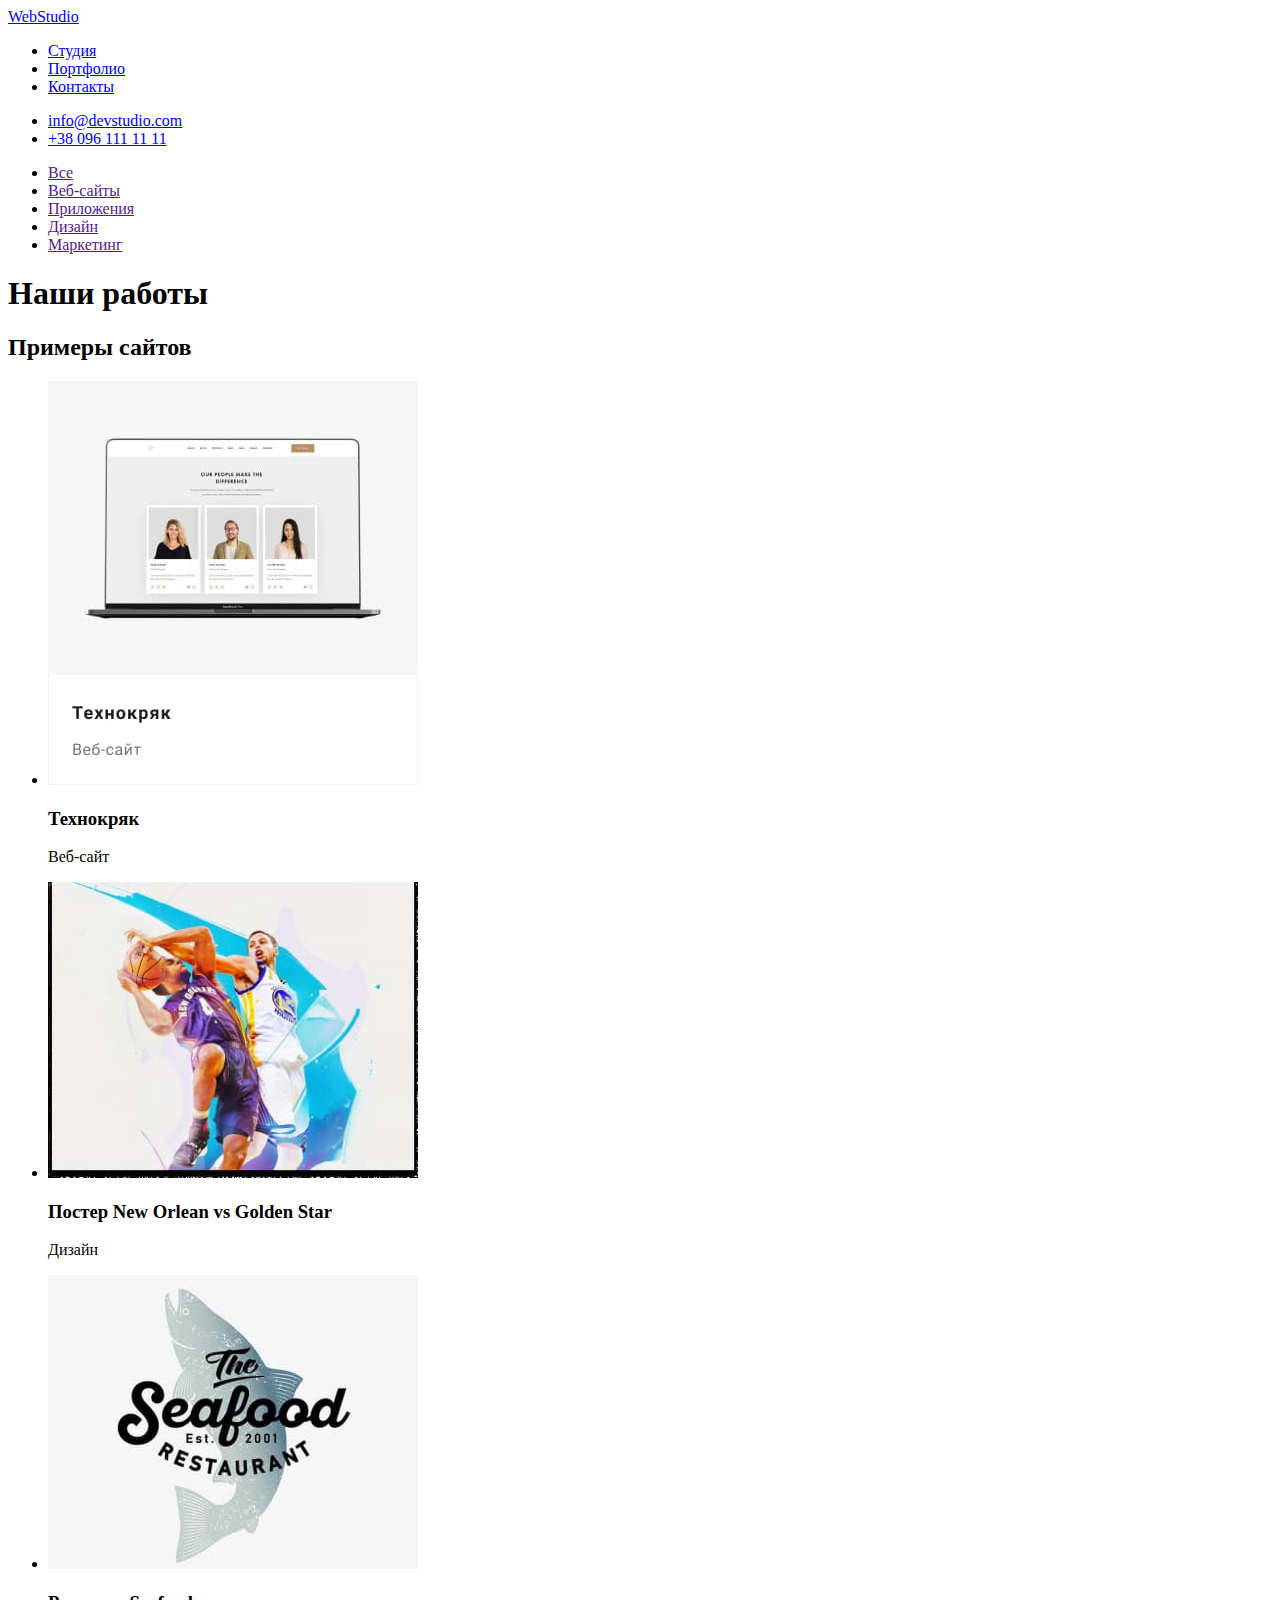
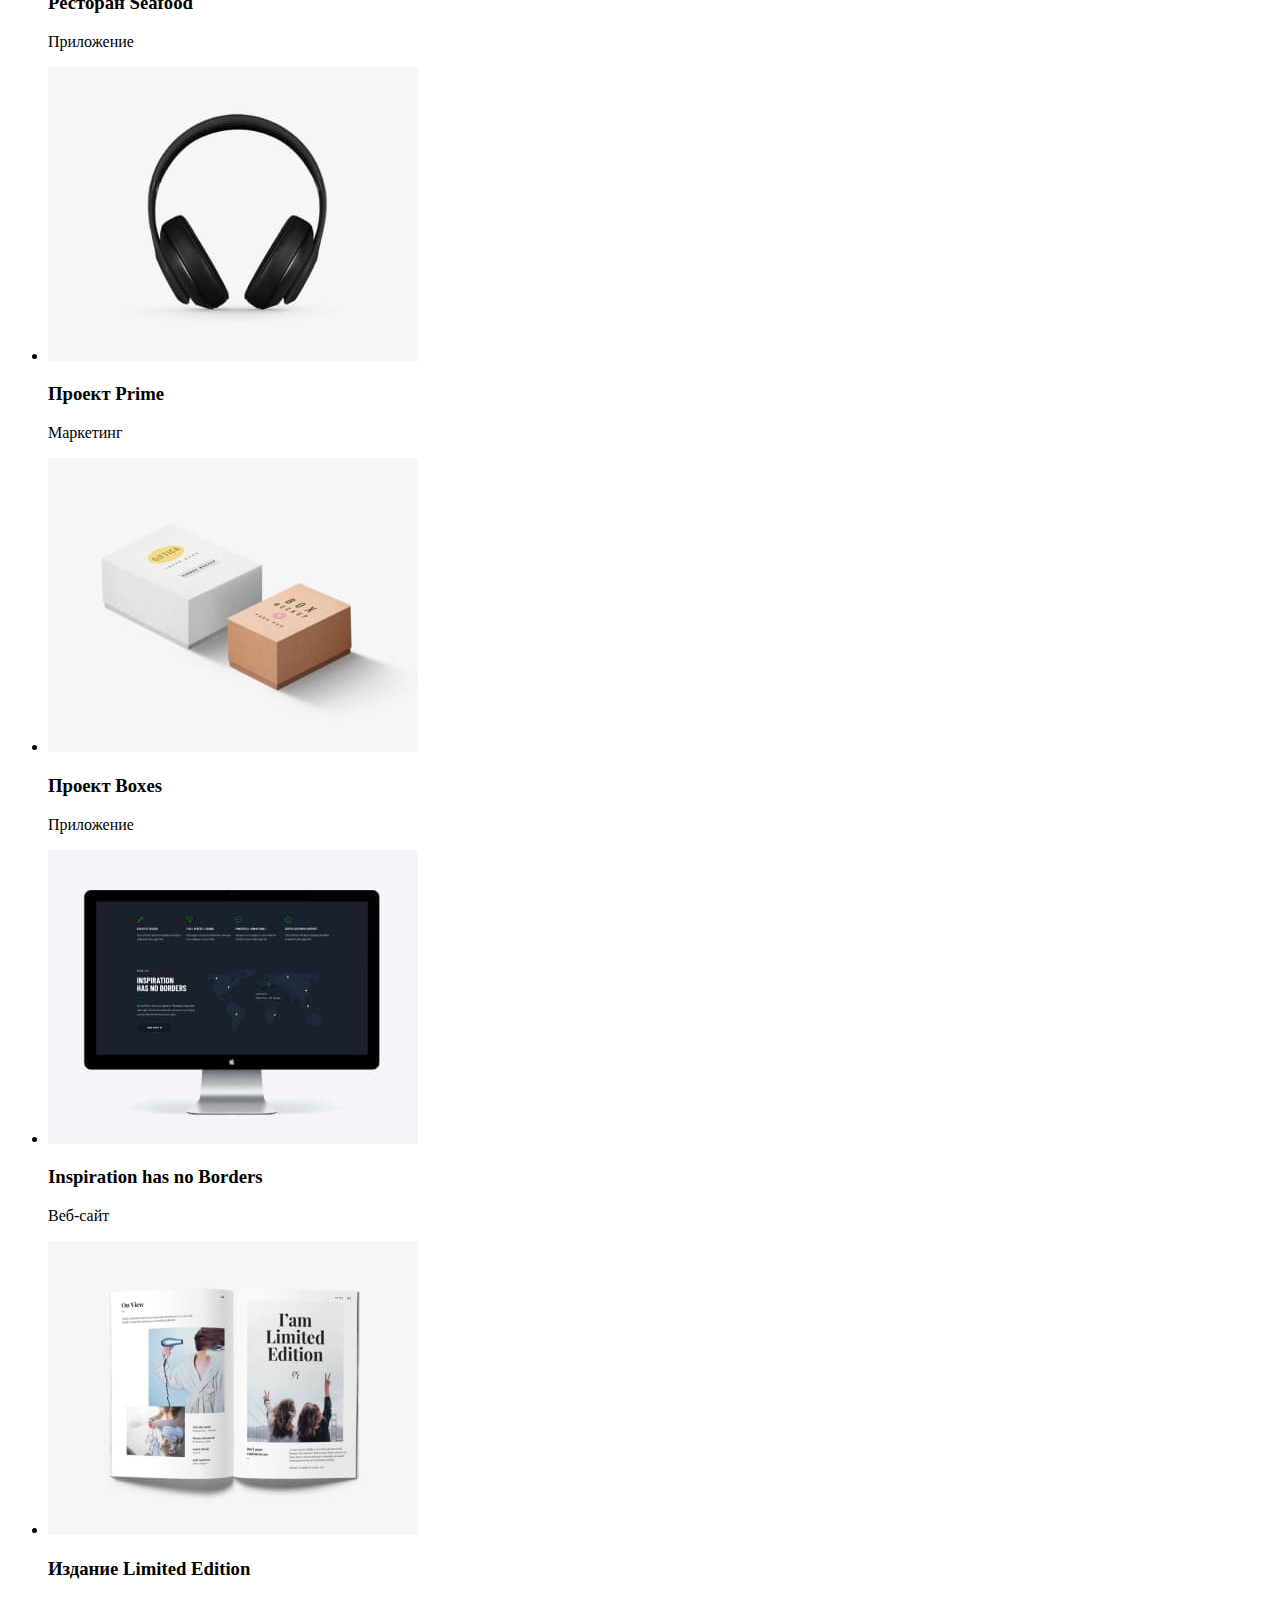
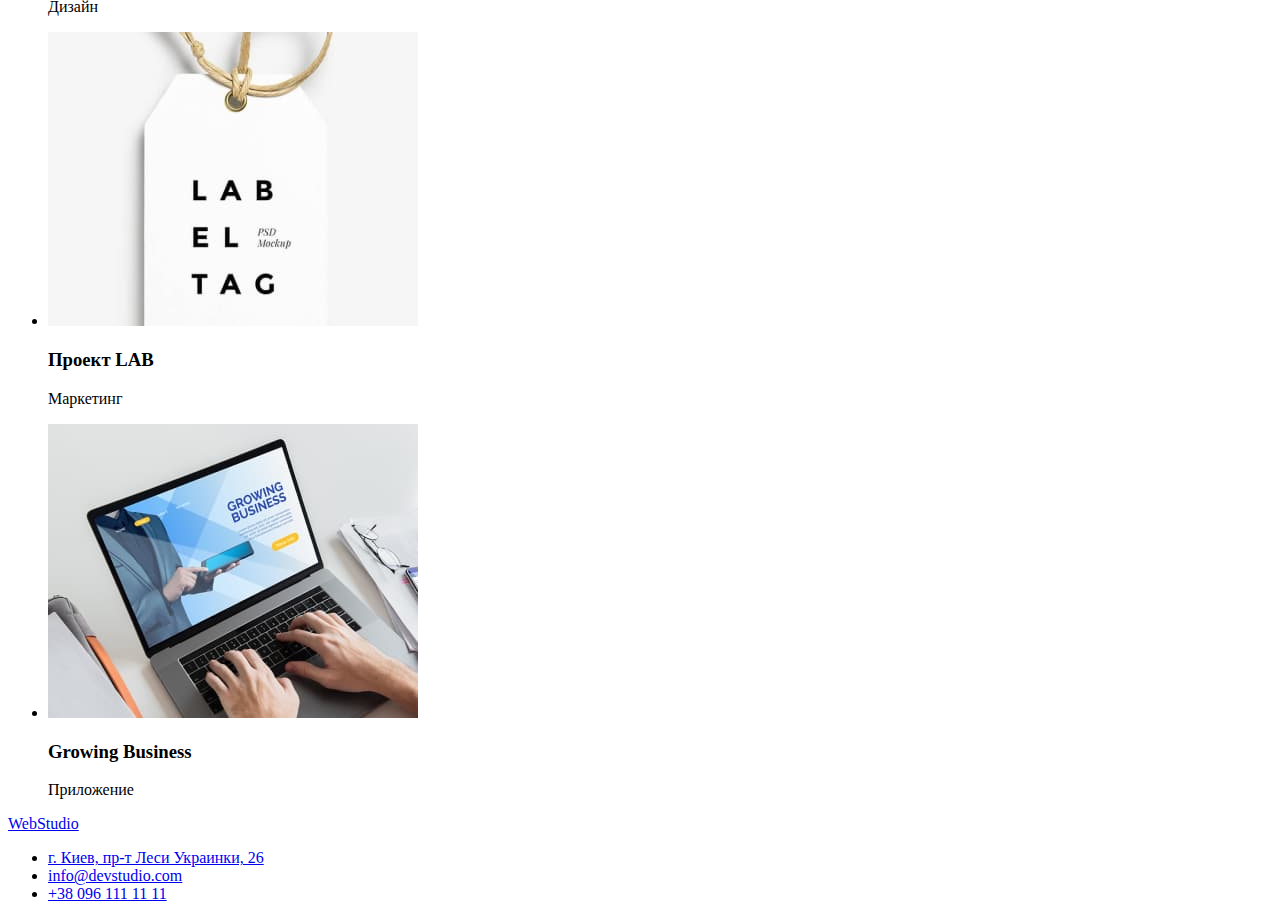
==== portfolio.html @ c858fc31 "creat portfolio.html" ====
<!DOCTYPE html>
<html lang="ru">
  <head>
    <meta charset="UTF-8" />
    <meta http-equiv="X-UA-Compatible" content="IE=edge" />
    <meta name="viewport" content="width=device-width, initial-scale=1.0" />
    <title>WebStudio</title>
  </head>
  <body>
    <!--header-->
    <header>
      <a href="#">WebStudio</a>
      <nav>
        <ul>
          <li><a href="#"> Студия</a></li>
          <li><a href="#">Портфолио</a></li>
          <li><a href="#">Контакты</a></li>
        </ul>
      </nav>
      <ul>
        <li><a href="mailto:info@devstudio.com">info@devstudio.com</a></li>
        <li><a href="tel:+380961111111">+38 096 111 11 11</a></li>
      </ul>
    </header>
    <main>
      <ul>
        <li><a href="">Все</a></li>
        <li><a href="">Веб-сайты</a></li>
        <li><a href="">Приложения</a></li>
        <li><a href="">Дизайн</a></li>
        <li><a href="">Маркетинг</a></li>
      </ul>
      <section>
        <h1>Наши работы</h1>
        <h2>Примеры сайтов</h2>
        <ul>
          <li>
            <img src="./images/project1.jpg" alt="фото сотрудников" width="370" />
            <h3>Технокряк</h3>
            <p>Веб-сайт</p>
          </li>
          <li>
            <img src="./images/img.jpg" alt="игра в батскетбол" width="370" />
            <h3 lang="en">Постер New Orlean vs Golden Star</h3>
            <p>Дизайн</p>
          </li>
          <li>
            <img src="./images/img11.jpg" alt="ресторан" width="370" />
            <h3>Ресторан Seafood</h3>
            <p>Приложение</p>
          </li>
          <li>
            <img src="./images/img21.jpg" alt="наушники" width="370" />
            <h3>Проект Prime</h3>
            <p>Маркетинг</p>
          </li>
          <li>
            <img src="./images/img33.jpg" alt="коробки" width="370" />
            <h3>Проект Boxes</h3>
            <p>Приложение</p>
          </li>
          <li>
            <img src="./images/img44.jpg" alt="компьютер" width="370" />
            <h3 lang="en">Inspiration has no Borders</h3>
            <p>Веб-сайт</p>
          </li>
          <li>
            <img src="./images/img55.jpg" alt="Книга" width="370" />
            <h3>Издание Limited Edition</h3>
            <p>Дизайн</p>
          </li>
          <li>
            <img src="./images/img66.jpg" alt="Бирка" width="370" />
            <h3>Проект LAB</h3>
            <p>Маркетинг</p>
          </li>
          <li>
            <img src="./images/img77.jpg" alt="Ноутбук" width="370" />
            <h3 lang="en">Growing Business</h3>
            <p>Приложение</p>
          </li>
        </ul>
      </section>
    </main>
    <!-- footer -->
    <footer>
      <a href="#">WebStudio</a>
      <ul>
        <li><a href="#">г. Киев, пр-т Леси Украинки, 26</a></li>
        <li><a href="mailto:info@devstudio.com">info@devstudio.com</a></li>
        <li><a href="tel:+380961111111">+38 096 111 11 11</a></li>
      </ul>
    </footer>
  </body>
</html>
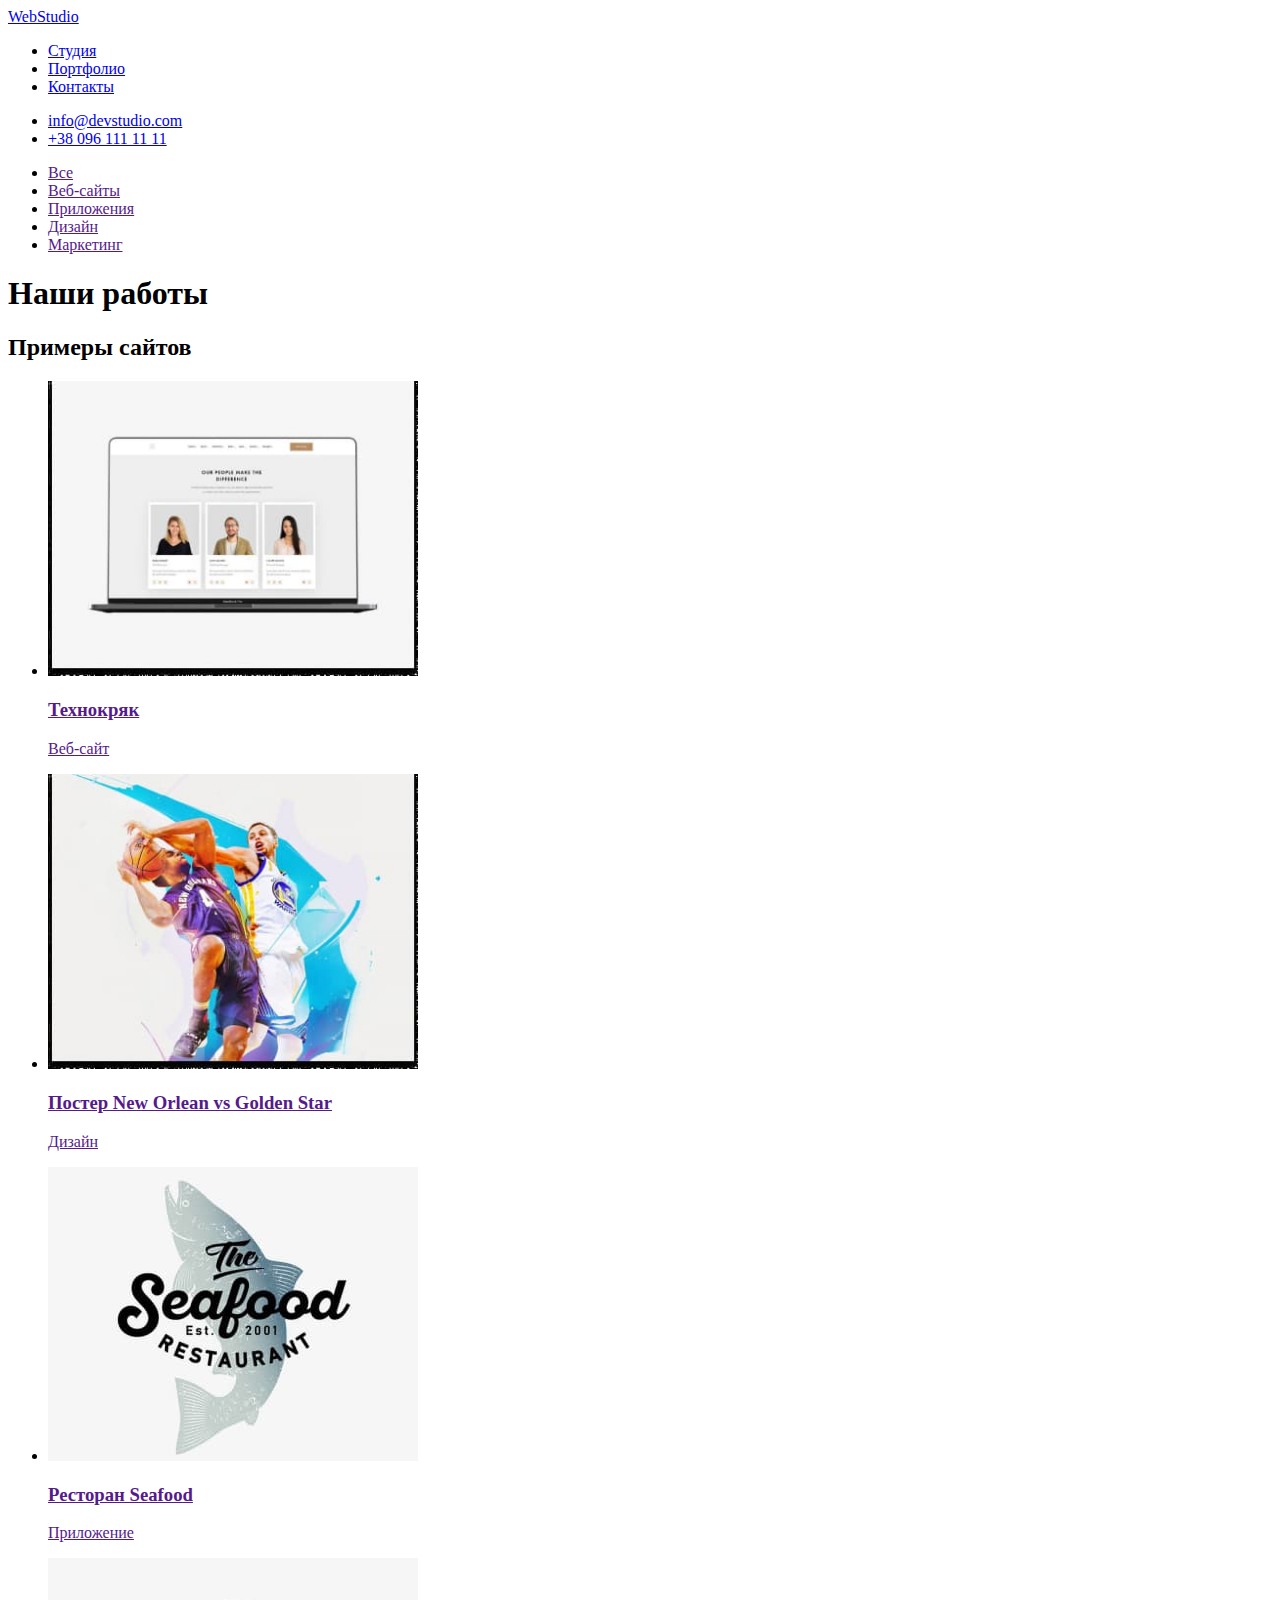
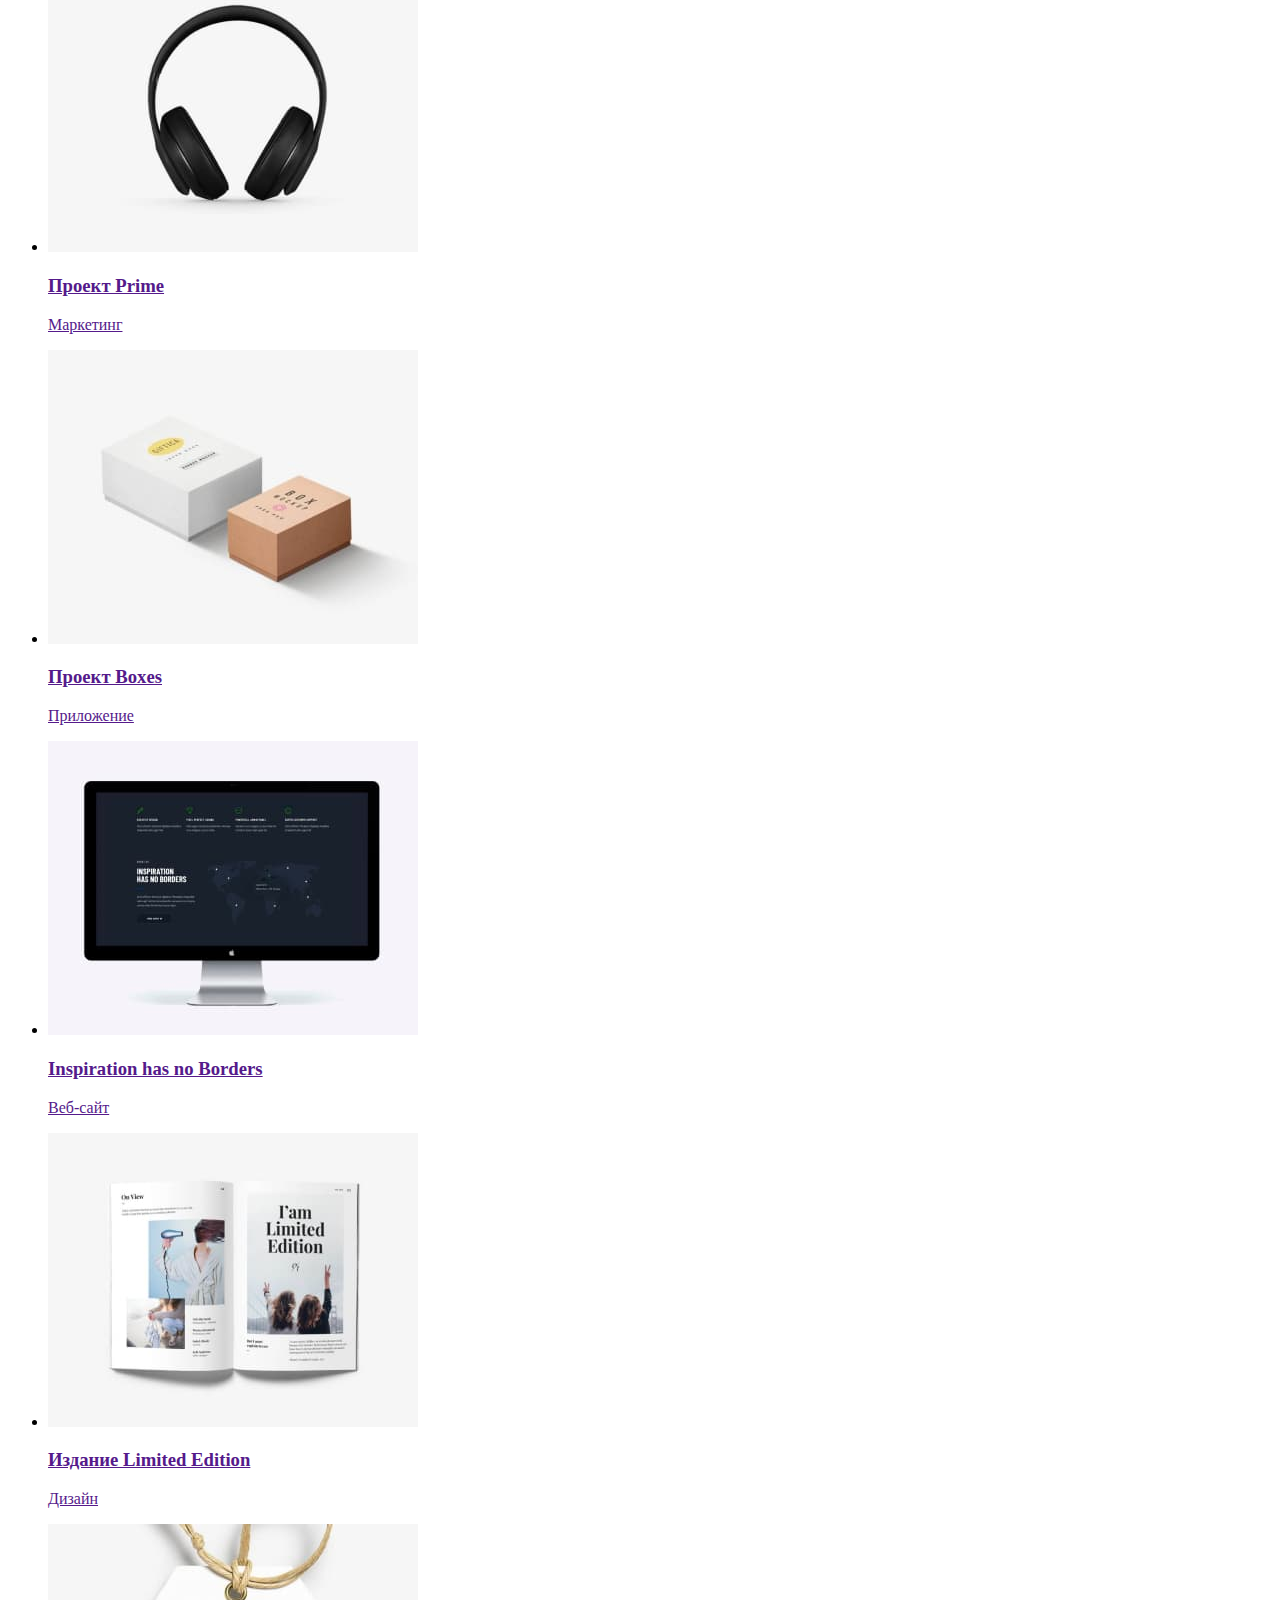
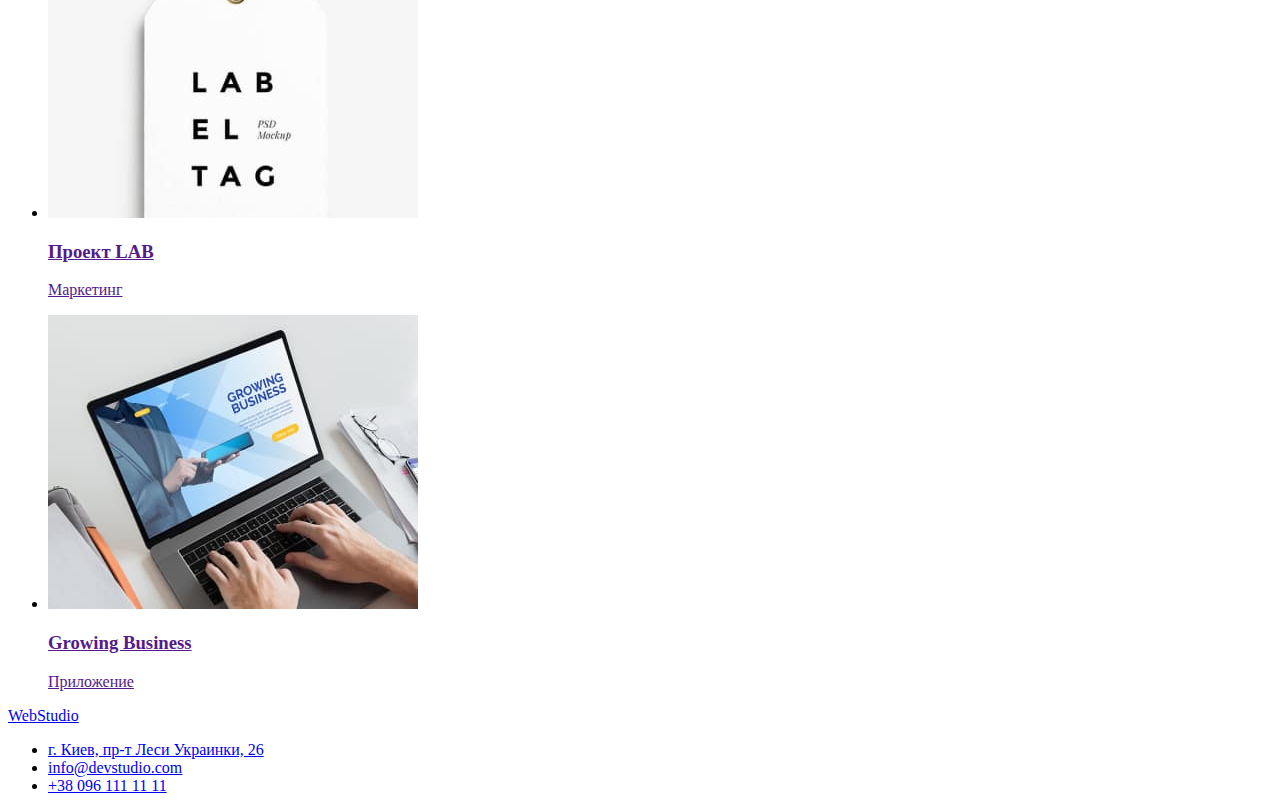
==== commit a679282c: "creat style.css" ====
--- a/portfolio.html
+++ b/portfolio.html
@@ -35,49 +35,67 @@
         <h2>Примеры сайтов</h2>
         <ul>
           <li>
-            <img src="./images/project1.jpg" alt="фото сотрудников" width="370" />
-            <h3>Технокряк</h3>
-            <p>Веб-сайт</p>
+            <a href="">
+              <img src="./images/img111.jpg" alt="фото сотрудников" width="370" />
+              <h3>Технокряк</h3>
+              <p>Веб-сайт</p>
+            </a>
           </li>
           <li>
-            <img src="./images/img.jpg" alt="игра в батскетбол" width="370" />
-            <h3 lang="en">Постер New Orlean vs Golden Star</h3>
-            <p>Дизайн</p>
+            <a href="">
+              <img src="./images/img.jpg" alt="игра в батскетбол" width="370" />
+              <h3 lang="en">Постер New Orlean vs Golden Star</h3>
+              <p>Дизайн</p>
+            </a>
           </li>
           <li>
-            <img src="./images/img11.jpg" alt="ресторан" width="370" />
-            <h3>Ресторан Seafood</h3>
-            <p>Приложение</p>
+            <a href="">
+              <img src="./images/img11.jpg" alt="ресторан" width="370" />
+              <h3>Ресторан Seafood</h3>
+              <p>Приложение</p>
+            </a>
           </li>
           <li>
-            <img src="./images/img21.jpg" alt="наушники" width="370" />
-            <h3>Проект Prime</h3>
-            <p>Маркетинг</p>
+            <a href="">
+              <img src="./images/img21.jpg" alt="наушники" width="370" />
+              <h3>Проект Prime</h3>
+              <p>Маркетинг</p>
+            </a>
           </li>
           <li>
-            <img src="./images/img33.jpg" alt="коробки" width="370" />
-            <h3>Проект Boxes</h3>
-            <p>Приложение</p>
+            <a href="">
+              <img src="./images/img33.jpg" alt="коробки" width="370" />
+              <h3>Проект Boxes</h3>
+              <p>Приложение</p>
+            </a>
           </li>
           <li>
-            <img src="./images/img44.jpg" alt="компьютер" width="370" />
-            <h3 lang="en">Inspiration has no Borders</h3>
-            <p>Веб-сайт</p>
+            <a href="">
+              <img src="./images/img44.jpg" alt="компьютер" width="370" />
+              <h3 lang="en">Inspiration has no Borders</h3>
+              <p>Веб-сайт</p>
+            </a>
           </li>
           <li>
-            <img src="./images/img55.jpg" alt="Книга" width="370" />
-            <h3>Издание Limited Edition</h3>
-            <p>Дизайн</p>
+            <a href="">
+              <img src="./images/img55.jpg" alt="Книга" width="370" />
+              <h3>Издание Limited Edition</h3>
+              <p>Дизайн</p>
+            </a>
           </li>
           <li>
-            <img src="./images/img66.jpg" alt="Бирка" width="370" />
-            <h3>Проект LAB</h3>
-            <p>Маркетинг</p>
+            <a href="">
+              <img src="./images/img66.jpg" alt="Бирка" width="370" />
+              <h3>Проект LAB</h3>
+              <p>Маркетинг</p>
+            </a>
           </li>
           <li>
-            <img src="./images/img77.jpg" alt="Ноутбук" width="370" />
-            <h3 lang="en">Growing Business</h3>
-            <p>Приложение</p>
+            <a href="">
+              <img src="./images/img77.jpg" alt="Ноутбук" width="370" />
+              <h3 lang="en">Growing Business</h3>
+              <p>Приложение</p>
+            </a>
           </li>
         </ul>
       </section>
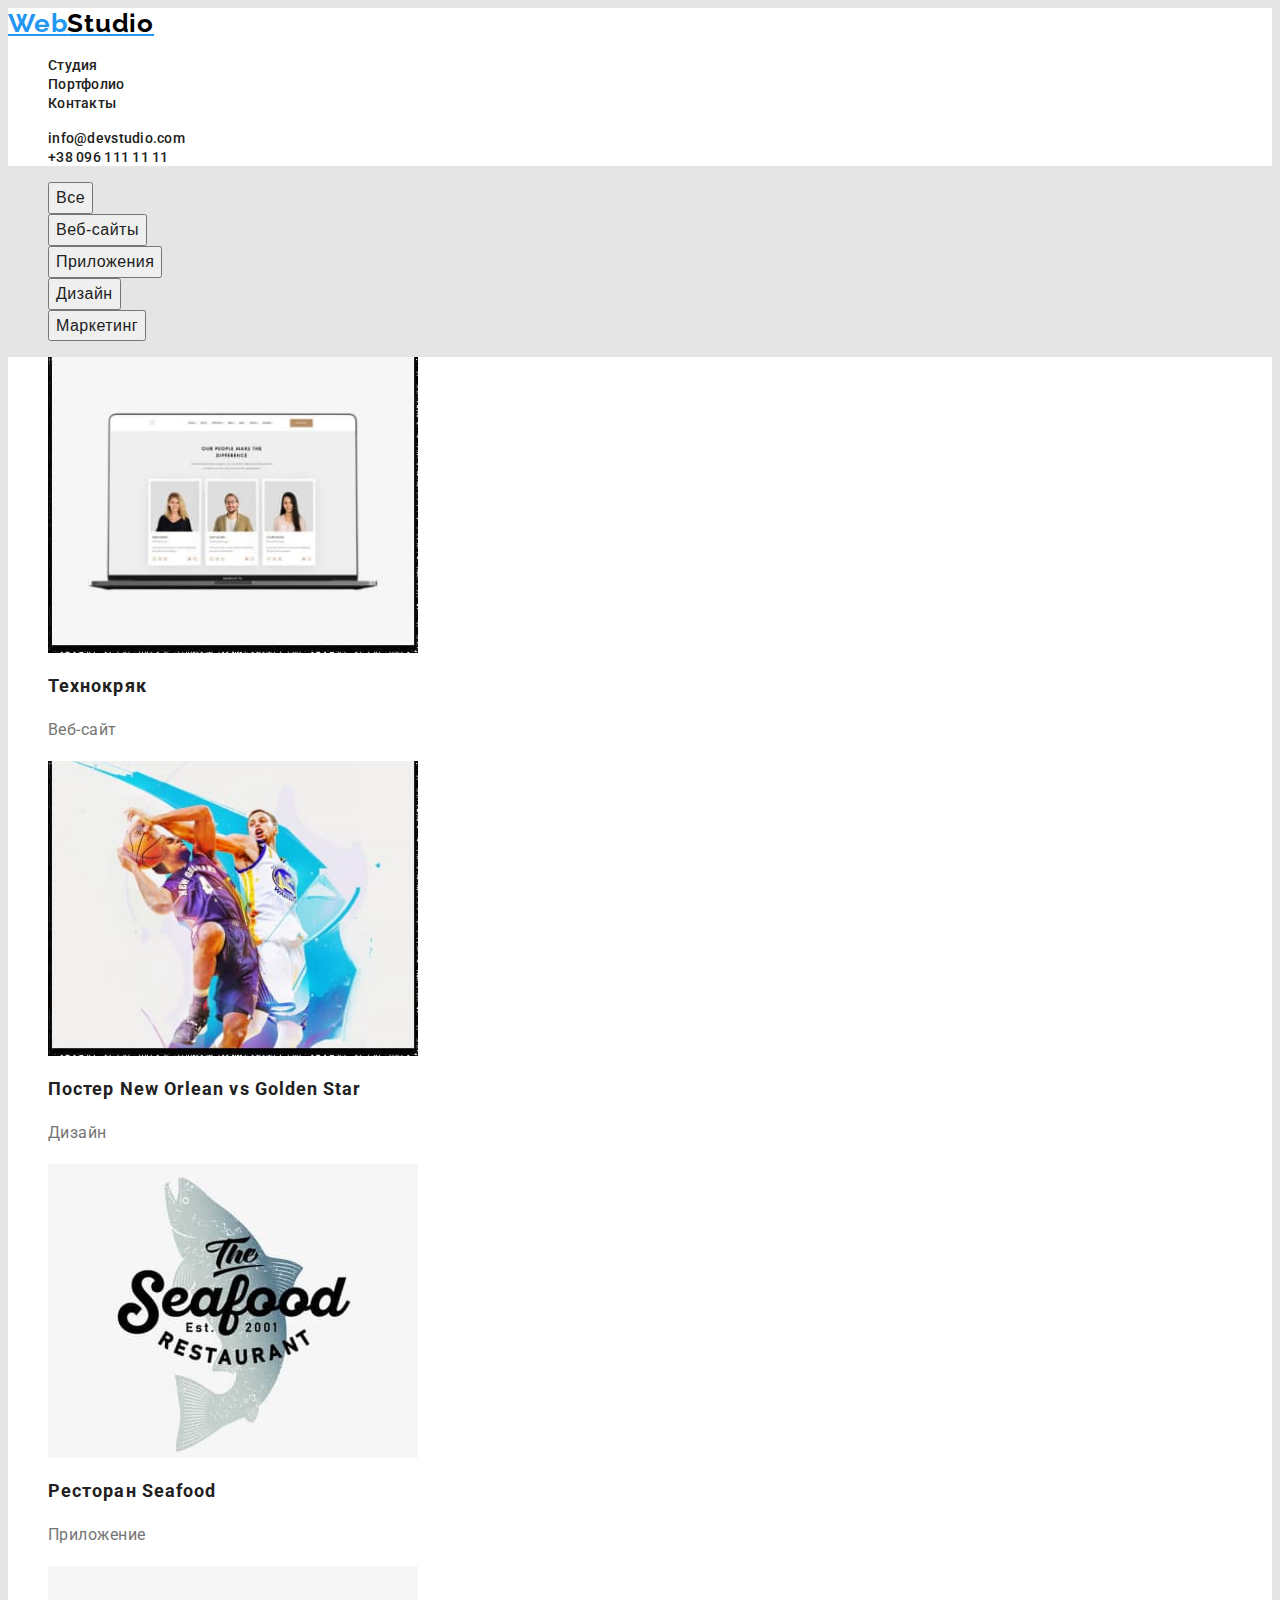
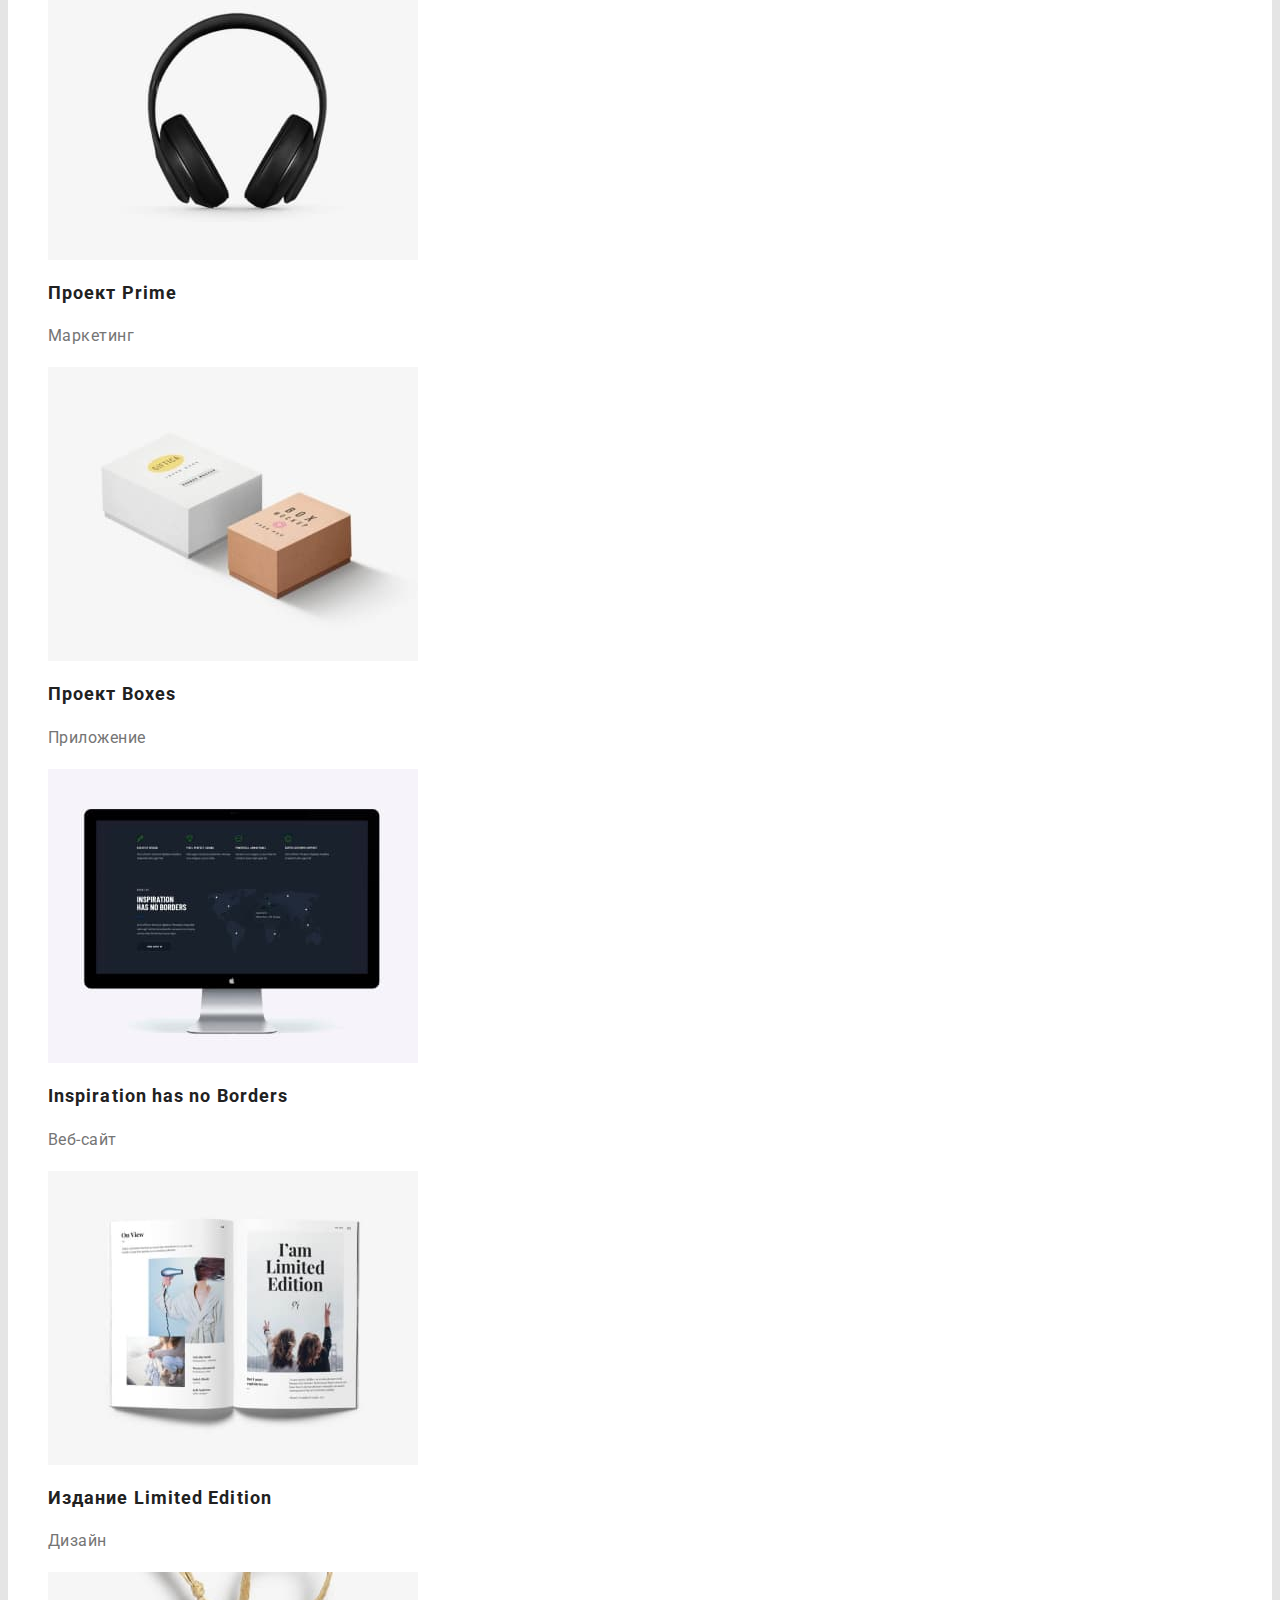
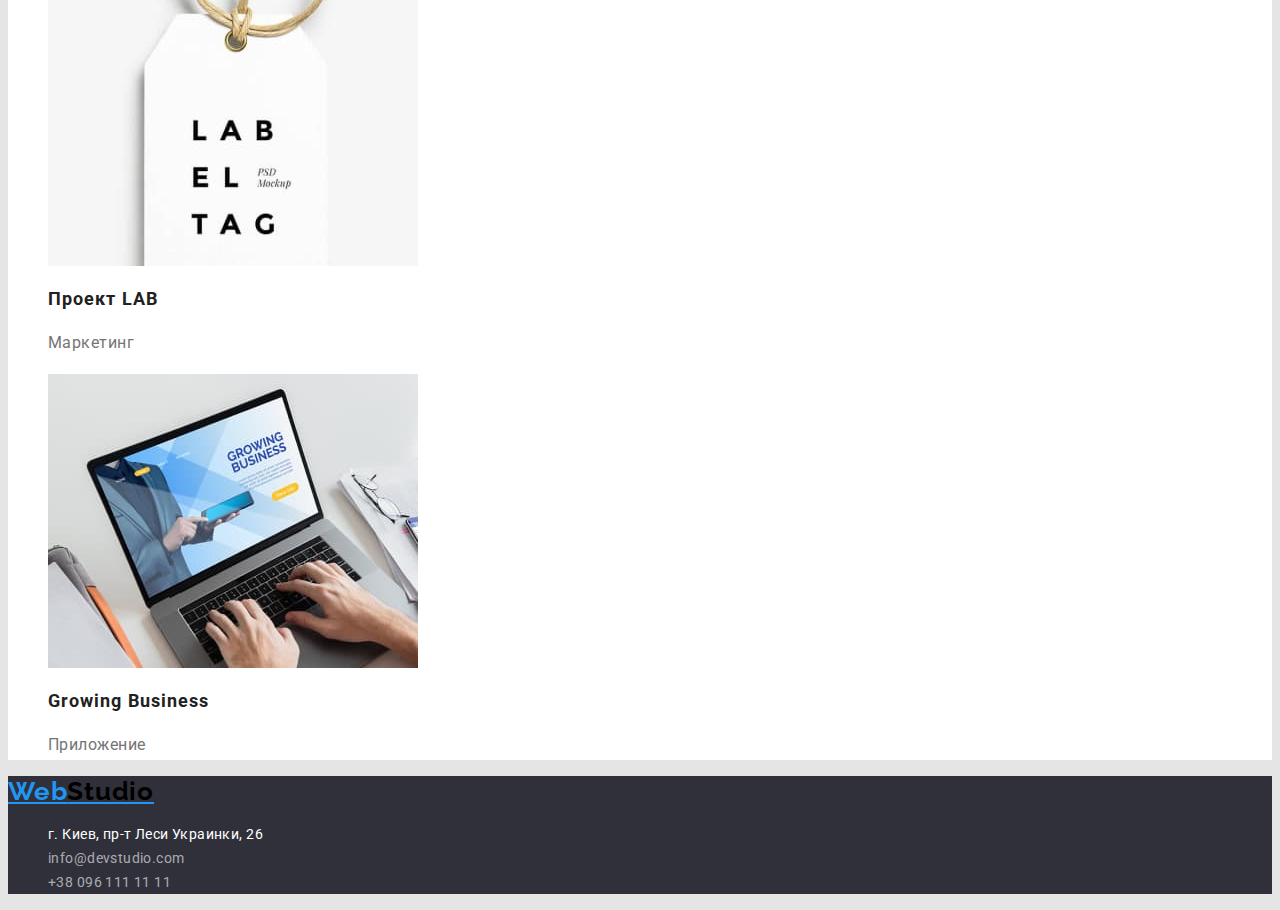
==== commit 017cd826: "finished" ====
--- a/portfolio.html
+++ b/portfolio.html
@@ -5,108 +5,125 @@
     <meta http-equiv="X-UA-Compatible" content="IE=edge" />
     <meta name="viewport" content="width=device-width, initial-scale=1.0" />
     <title>WebStudio</title>
+    <link rel="preconnect" href="https://fonts.googleapis.com" />
+    <link rel="preconnect" href="https://fonts.gstatic.com" crossorigin />
+    <link
+      href="https://fonts.googleapis.com/css2?family=Raleway:wght@700&family=Roboto:wght@400;500;700;900&display=swap"
+      rel="stylesheet"
+    />
+    <link rel="stylesheet" href="./Css/style.css" />
   </head>
   <body>
     <!--header-->
-    <header>
-      <a href="#">WebStudio</a>
-      <nav>
-        <ul>
-          <li><a href="#"> Студия</a></li>
-          <li><a href="#">Портфолио</a></li>
-          <li><a href="#">Контакты</a></li>
+    <header class="header">
+      <a href="#" class="header-logo">Web<span class="header-desk">Studio</span></a>
+      <nav class="header-nav">
+        <ul class="header-list list">
+          <li class="header-item">
+            <a href="./index.html" target="_blank" class="header-link link"> Студия</a>
+          </li>
+          <li class="header-item">
+            <a href="#" class="header-link link">Портфолио</a>
+          </li>
+          <li class="header-item"><a href="#контакты" class="header-link link">Контакты</a></li>
         </ul>
       </nav>
-      <ul>
-        <li><a href="mailto:info@devstudio.com">info@devstudio.com</a></li>
-        <li><a href="tel:+380961111111">+38 096 111 11 11</a></li>
+      <ul class="header-contact list">
+        <li class="header-item">
+          <a href="mailto:info@devstudio.com" class="header-link link">info@devstudio.com</a>
+        </li>
+        <li class="header-item">
+          <a href="tel:+380961111111" class="header-link link">+38 096 111 11 11</a>
+        </li>
       </ul>
     </header>
+    <!-- main content -->
     <main>
-      <ul>
-        <li><a href="">Все</a></li>
-        <li><a href="">Веб-сайты</a></li>
-        <li><a href="">Приложения</a></li>
-        <li><a href="">Дизайн</a></li>
-        <li><a href="">Маркетинг</a></li>
+      <ul class="main-list list">
+        <li><button type="button" class="main-button">Все</button></li>
+        <li><button type="button" class="main-button">Веб-сайты</button></li>
+        <li><button type="button" class="main-button">Приложения</button></li>
+        <li><button type="button" class="main-button">Дизайн</button></li>
+        <li><button type="button" class="main-button">Маркетинг</button></li>
       </ul>
-      <section>
-        <h1>Наши работы</h1>
-        <h2>Примеры сайтов</h2>
-        <ul>
-          <li>
-            <a href="">
+
+      <section class="project-section">
+        <h1 class="project-subject">Наши работы</h1>
+        <h2 class="project-subject">Примеры сайтов</h2>
+        <ul class="project-list list">
+          <li class="project-item">
+            <a href="" class="project-link link">
               <img src="./images/img111.jpg" alt="фото сотрудников" width="370" />
-              <h3>Технокряк</h3>
-              <p>Веб-сайт</p>
+              <h3 class="project-title">Технокряк</h3>
+              <p class="project-text">Веб-сайт</p>
             </a>
           </li>
-          <li>
-            <a href="">
+          <li class="project-item">
+            <a href="" class="project-link link">
               <img src="./images/img.jpg" alt="игра в батскетбол" width="370" />
-              <h3 lang="en">Постер New Orlean vs Golden Star</h3>
-              <p>Дизайн</p>
+              <h3 lang="en" class="project-title">Постер New Orlean vs Golden Star</h3>
+              <p class="project-text">Дизайн</p>
             </a>
           </li>
-          <li>
-            <a href="">
+          <li class="project-item">
+            <a href="" class="project-link link">
               <img src="./images/img11.jpg" alt="ресторан" width="370" />
-              <h3>Ресторан Seafood</h3>
-              <p>Приложение</p>
+              <h3 class="project-title">Ресторан Seafood</h3>
+              <p class="project-text">Приложение</p>
             </a>
           </li>
-          <li>
-            <a href="">
+          <li class="project-item">
+            <a href="" class="project-link link">
               <img src="./images/img21.jpg" alt="наушники" width="370" />
-              <h3>Проект Prime</h3>
-              <p>Маркетинг</p>
+              <h3 class="project-title">Проект Prime</h3>
+              <p class="project-text">Маркетинг</p>
             </a>
           </li>
-          <li>
-            <a href="">
+          <li class="project-item">
+            <a href="" class="project-link link">
               <img src="./images/img33.jpg" alt="коробки" width="370" />
-              <h3>Проект Boxes</h3>
-              <p>Приложение</p>
+              <h3 class="project-title">Проект Boxes</h3>
+              <p class="project-text">Приложение</p>
             </a>
           </li>
-          <li>
-            <a href="">
+          <li class="project-item">
+            <a href="" class="project-link link">
               <img src="./images/img44.jpg" alt="компьютер" width="370" />
-              <h3 lang="en">Inspiration has no Borders</h3>
-              <p>Веб-сайт</p>
+              <h3 lang="en" class="project-title">Inspiration has no Borders</h3>
+              <p class="project-text">Веб-сайт</p>
             </a>
           </li>
-          <li>
-            <a href="">
+          <li class="project-item">
+            <a href="" class="project-link link">
               <img src="./images/img55.jpg" alt="Книга" width="370" />
-              <h3>Издание Limited Edition</h3>
-              <p>Дизайн</p>
+              <h3 class="project-title">Издание Limited Edition</h3>
+              <p class="project-text">Дизайн</p>
             </a>
           </li>
-          <li>
-            <a href="">
+          <li class="project-item">
+            <a href="" class="project-link link">
               <img src="./images/img66.jpg" alt="Бирка" width="370" />
-              <h3>Проект LAB</h3>
-              <p>Маркетинг</p>
+              <h3 class="project-title">Проект LAB</h3>
+              <p class="project-text">Маркетинг</p>
             </a>
           </li>
-          <li>
-            <a href="">
+          <li class="project-item">
+            <a href="" class="project-link link">
               <img src="./images/img77.jpg" alt="Ноутбук" width="370" />
-              <h3 lang="en">Growing Business</h3>
-              <p>Приложение</p>
+              <h3 lang="en" class="project-title">Growing Business</h3>
+              <p class="project-text">Приложение</p>
             </a>
           </li>
         </ul>
       </section>
     </main>
     <!-- footer -->
-    <footer>
-      <a href="#">WebStudio</a>
-      <ul>
-        <li><a href="#">г. Киев, пр-т Леси Украинки, 26</a></li>
-        <li><a href="mailto:info@devstudio.com">info@devstudio.com</a></li>
-        <li><a href="tel:+380961111111">+38 096 111 11 11</a></li>
+    <footer class="footer">
+      <a href="#" class="footer-logo">Web<span class="footer-desk">Studio</span></a>
+      <ul id="контакты" class="footer-list list">
+        <li><a href="#контакты" class="footer-adress link">г. Киев, пр-т Леси Украинки, 26</a></li>
+        <li><a href="mailto:info@devstudio.com" class="footer-link link">info@devstudio.com</a></li>
+        <li><a href="tel:+380961111111" class="footer-link link">+38 096 111 11 11</a></li>
       </ul>
     </footer>
   </body>
--- a/Css/style.css
+++ b/Css/style.css
@@ -0,0 +1,202 @@
+:root {
+  --title-color: #212121;
+  --main-font: roboto, sans-serif;
+  --background-color: #e5e5e5;
+}
+body {
+  font-family: var(--main-font);
+  background-color: var(--background-color);
+  color: #212121;
+}
+/*--------------------- header*/
+.header {
+  background-color: #ffffff;
+}
+.list {
+  list-style: none;
+}
+.header-logo,
+.footer-logo {
+  font-family: 'Raleway';
+  font-style: normal;
+  font-weight: 700;
+  font-size: 26px;
+  line-height: 1.19;
+  letter-spacing: 0.03em;
+  color: #2196f3;
+}
+.header-desk,
+.footer-desk {
+  color: #000;
+}
+.logo,
+.link {
+  text-decoration: none;
+}
+.header-link {
+  font-weight: 500;
+  font-size: 14px;
+  line-height: 1.14;
+  letter-spacing: 0.02em;
+  color: #212121;
+}
+.header-contact {
+  color: #757575;
+}
+.link:hover,
+.link:focus {
+  color: #2196f3;
+}
+/* ------------hero-section-*/
+.hero-section {
+  background-color: #2f303a;
+}
+.hero-text {
+  font-weight: 900;
+  font-size: 44px;
+  line-height: 1.36;
+  text-align: center;
+  letter-spacing: 0.06em;
+  text-transform: uppercase;
+  color: #ffffff;
+}
+.hero-button {
+  font-weight: 700;
+  font-size: 16px;
+  line-height: 1.88;
+  display: flex;
+  align-items: center;
+  text-align: center;
+  letter-spacing: 0.06em;
+  color: #212121;
+  box-shadow: 0px 4px 4px rgba(0, 0, 0, 0.15);
+  border-radius: 4px;
+  cursor: pointer;
+}
+.hero-button:hover,
+.hero-button:focus {
+  color: #ffffff;
+  background-color: #2196f3;
+}
+
+/* ------section benefist */
+.benefist-subject,
+.project-subject {
+  display: none;
+}
+.benefist-title {
+  font-weight: 700;
+  font-size: 14px;
+  line-height: 1.14;
+  letter-spacing: 0.03em;
+  text-transform: uppercase;
+  color: #212121;
+}
+.benefist-text {
+  font-weight: 400;
+  font-size: 14px;
+  line-height: 1.71;
+  letter-spacing: 0.03em;
+  color: #757575;
+}
+/* --------case-section */
+.case-heading {
+  font-weight: 700;
+  font-size: 36px;
+  line-height: 1.17;
+  text-align: center;
+  letter-spacing: 0.03em;
+  color: var(--title-color);
+}
+
+/* ---------team-section----- */
+.team-section {
+  background-color: #f5f4fa;
+}
+.team-heading {
+  font-weight: 700;
+  font-size: 36px;
+  line-height: 1.17;
+  text-align: center;
+  letter-spacing: 0, 03em;
+  color: var(--title-color);
+}
+.team-list {
+  background-color: #ffffff;
+}
+.team-title {
+  font-weight: 500;
+  font-size: 16px;
+  line-height: 1.19;
+  text-align: center;
+  letter-spacing: 0.03em;
+  color: var(--title-color);
+}
+.team-text {
+  font-weight: 400;
+  font-size: 16px;
+  line-height: 1.19;
+  text-align: center;
+  letter-spacing: 0.03em;
+  color: #757575;
+}
+.team-item {
+  background: #ffffff;
+  box-shadow: 0px 1px 3px rgba(0, 0, 0, 0.12), 0px 1px 1px rgba(0, 0, 0, 0.14),
+    0px 2px 1px rgba(0, 0, 0, 0.2);
+  border-radius: 0px 0px 4px 4px;
+}
+/* ----------footer-------------- */
+.footer-adress {
+  font-weight: 400;
+  font-size: 14px;
+  line-height: 1.71;
+  letter-spacing: 0.03em;
+  color: #ffffff;
+}
+.footer-link {
+  font-weight: 400;
+  font-size: 14px;
+  line-height: 1.71;
+  letter-spacing: 0.03em;
+  color: rgba(255, 255, 255, 0.6);
+}
+.footer {
+  background-color: #2f303a;
+}
+/* -------portfolio--------- */
+
+/*-------------main--------- */
+.main-button {
+  font-weight: 500;
+  font-size: 16px;
+  line-height: 1.62;
+  text-align: center;
+  letter-spacing: 0.03em;
+  color: #212121;
+}
+.main-button:hover,
+.main-button:focus {
+  color: #ffffff;
+  background-color: #2196f3;
+}
+
+/*-------project-section----  */
+
+.project-title {
+  font-weight: 700;
+  font-size: 18px;
+  line-height: 1.2;
+  letter-spacing: 0.06em;
+  color: var(--title-color);
+}
+.project-text {
+  font-weight: 400;
+  font-size: 16px;
+  line-height: 1.88;
+  letter-spacing: 0.03em;
+  color: #757575;
+}
+.project-list {
+  background-color: #ffffff;
+}
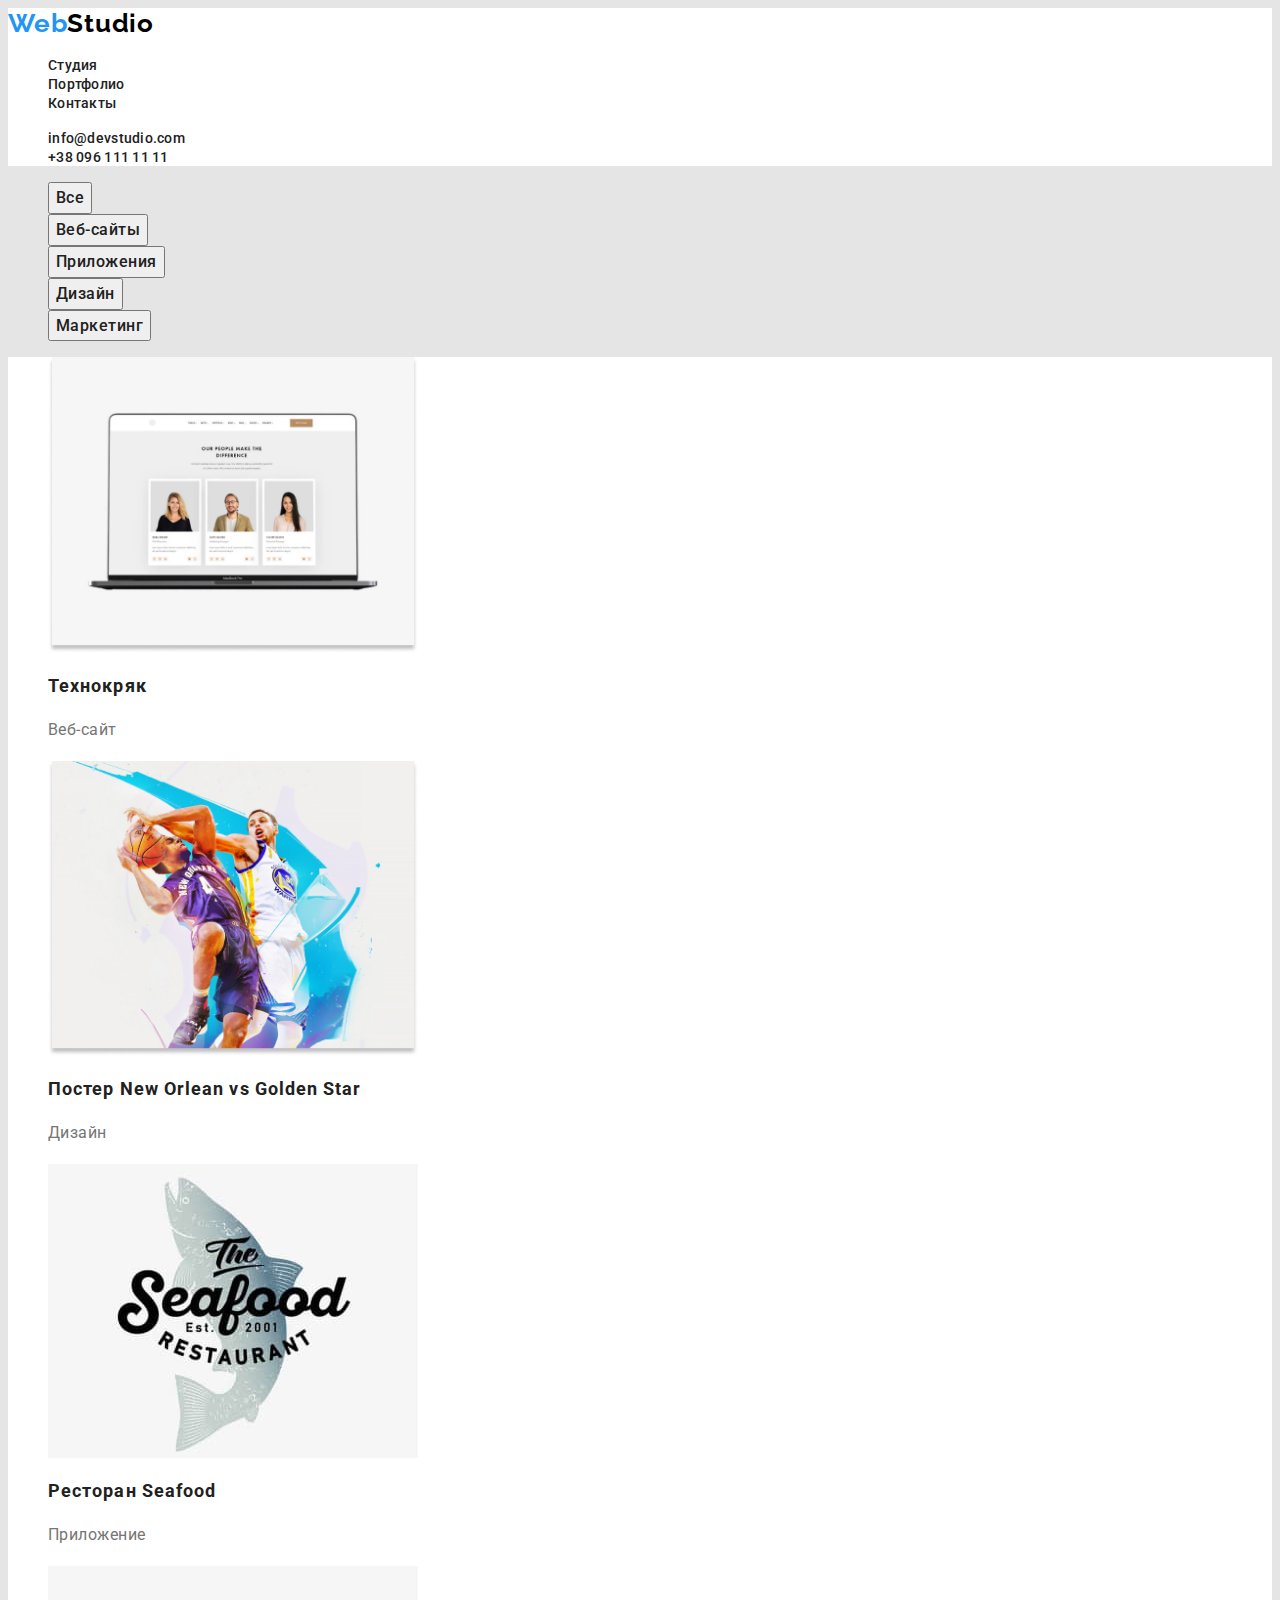
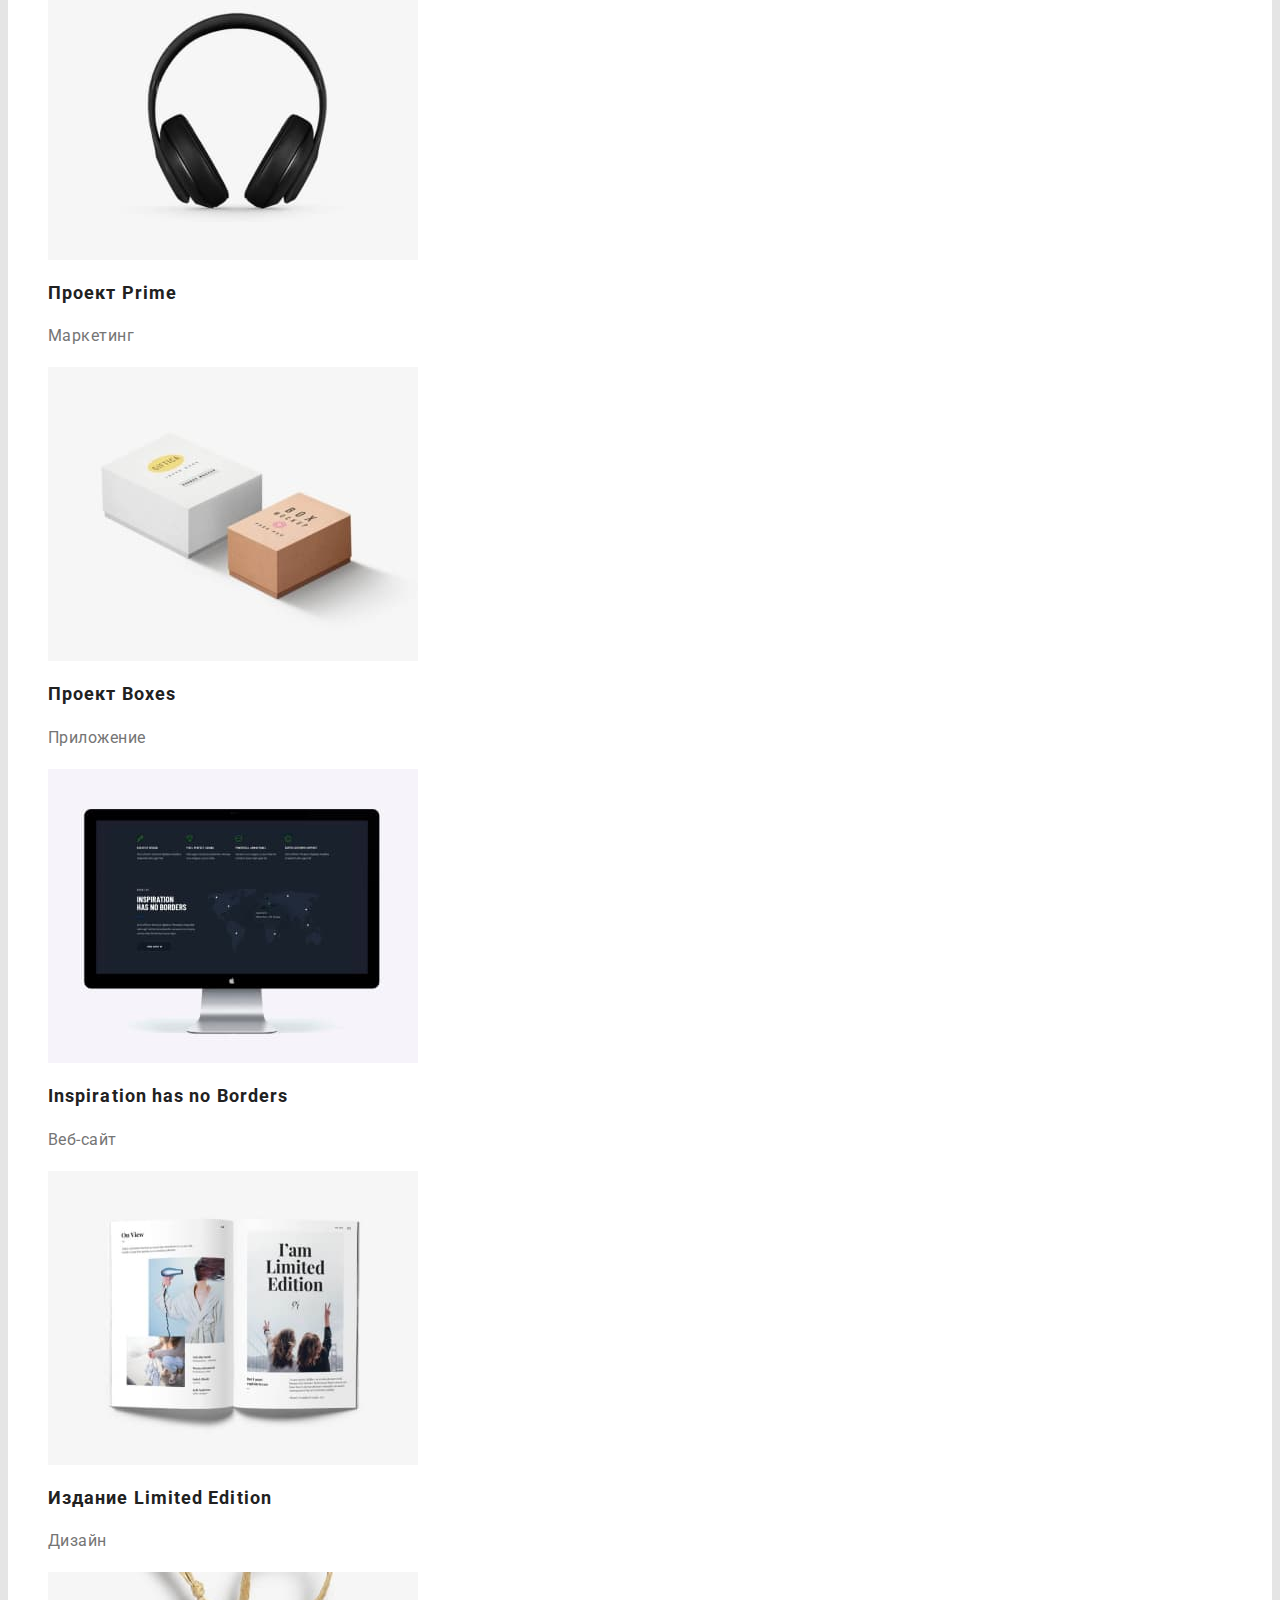
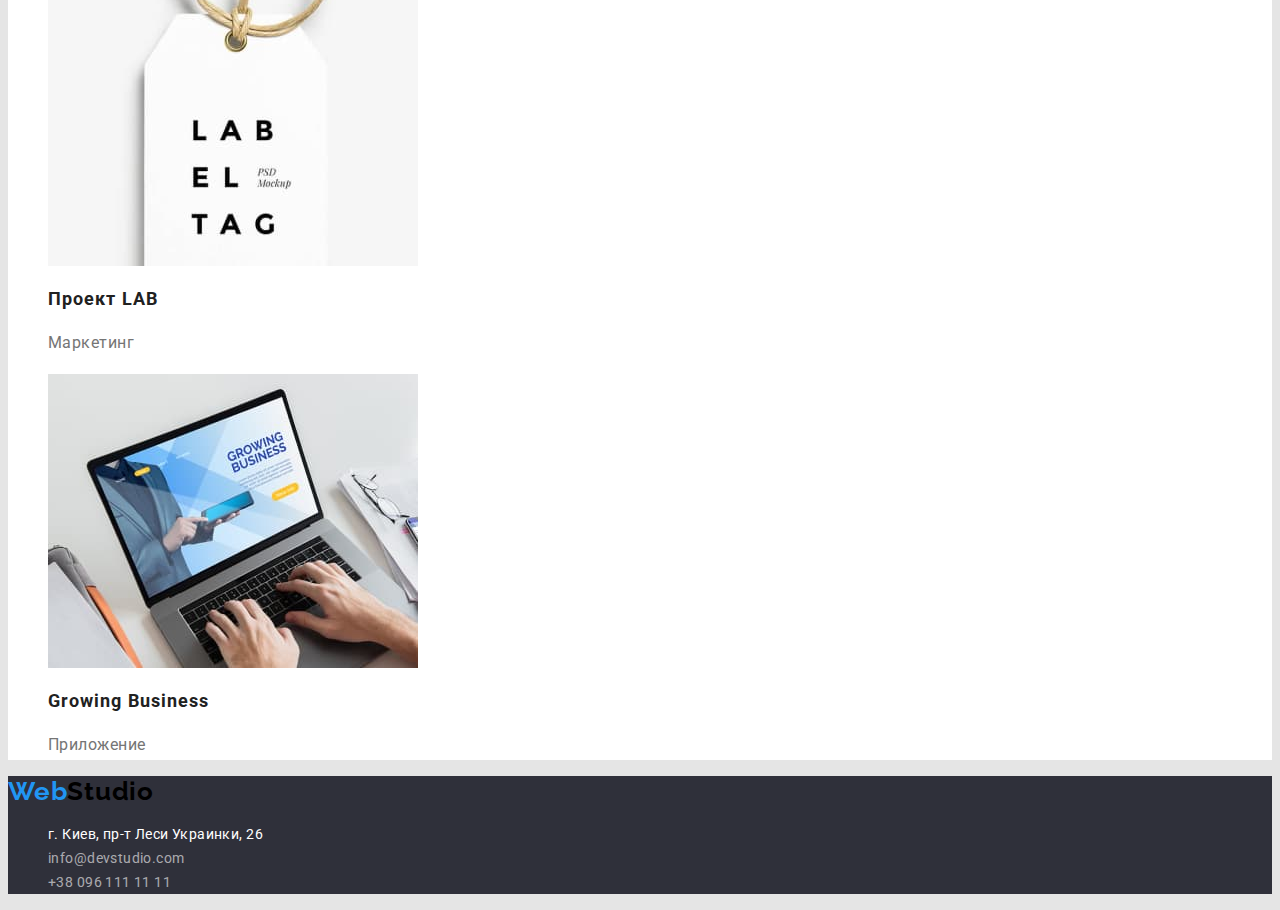
==== commit ca8b9018: "finish corect" ====
--- a/portfolio.html
+++ b/portfolio.html
@@ -53,7 +53,7 @@
         <ul class="project-list list">
           <li class="project-item">
             <a href="" class="project-link link">
-              <img src="./images/img111.jpg" alt="фото сотрудников" width="370" />
+              <img src="./images/img1.png" alt="фото сотрудников" width="370" />
               <h3 class="project-title">Технокряк</h3>
               <p class="project-text">Веб-сайт</p>
             </a>
--- a/Css/style.css
+++ b/Css/style.css
@@ -30,6 +30,8 @@
   color: #000;
 }
 .logo,
+.header-logo,
+.footer-logo,
 .link {
   text-decoration: none;
 }
@@ -40,7 +42,8 @@
   letter-spacing: 0.02em;
   color: #212121;
 }
-.header-contact {
+.header-phone,
+.header-mail {
   color: #757575;
 }
 .link:hover,
@@ -61,6 +64,7 @@
   color: #ffffff;
 }
 .hero-button {
+  font-family: 'Roboto';
   font-weight: 700;
   font-size: 16px;
   line-height: 1.88;
@@ -69,8 +73,6 @@
   text-align: center;
   letter-spacing: 0.06em;
   color: #212121;
-  box-shadow: 0px 4px 4px rgba(0, 0, 0, 0.15);
-  border-radius: 4px;
   cursor: pointer;
 }
 .hero-button:hover,
@@ -78,7 +80,6 @@
   color: #ffffff;
   background-color: #2196f3;
 }
-
 /* ------section benefist */
 .benefist-subject,
 .project-subject {
@@ -110,7 +111,7 @@
 }
 
 /* ---------team-section----- */
-.team-section {
+.team {
   background-color: #f5f4fa;
 }
 .team-heading {
@@ -168,12 +169,14 @@
 
 /*-------------main--------- */
 .main-button {
+  font-family: 'Roboto';
   font-weight: 500;
   font-size: 16px;
   line-height: 1.62;
   text-align: center;
   letter-spacing: 0.03em;
   color: #212121;
+  cursor: pointer;
 }
 .main-button:hover,
 .main-button:focus {
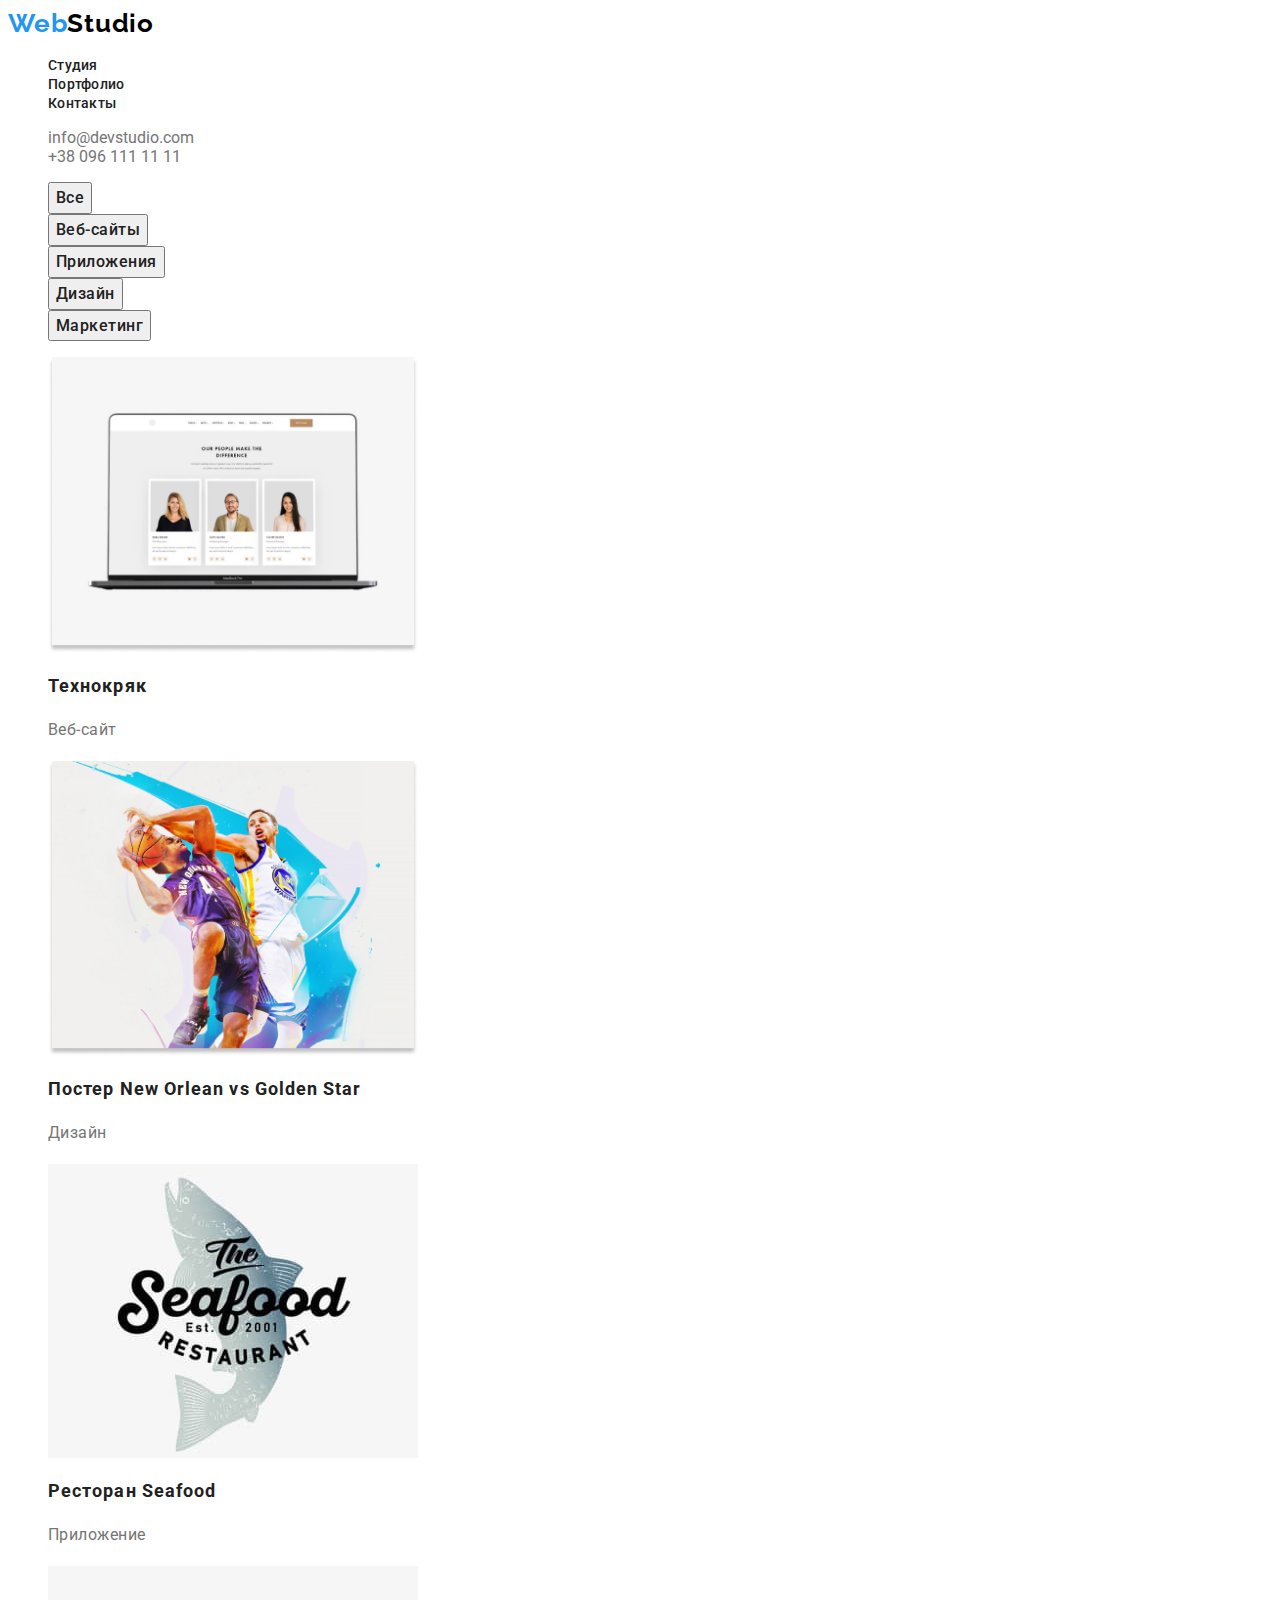
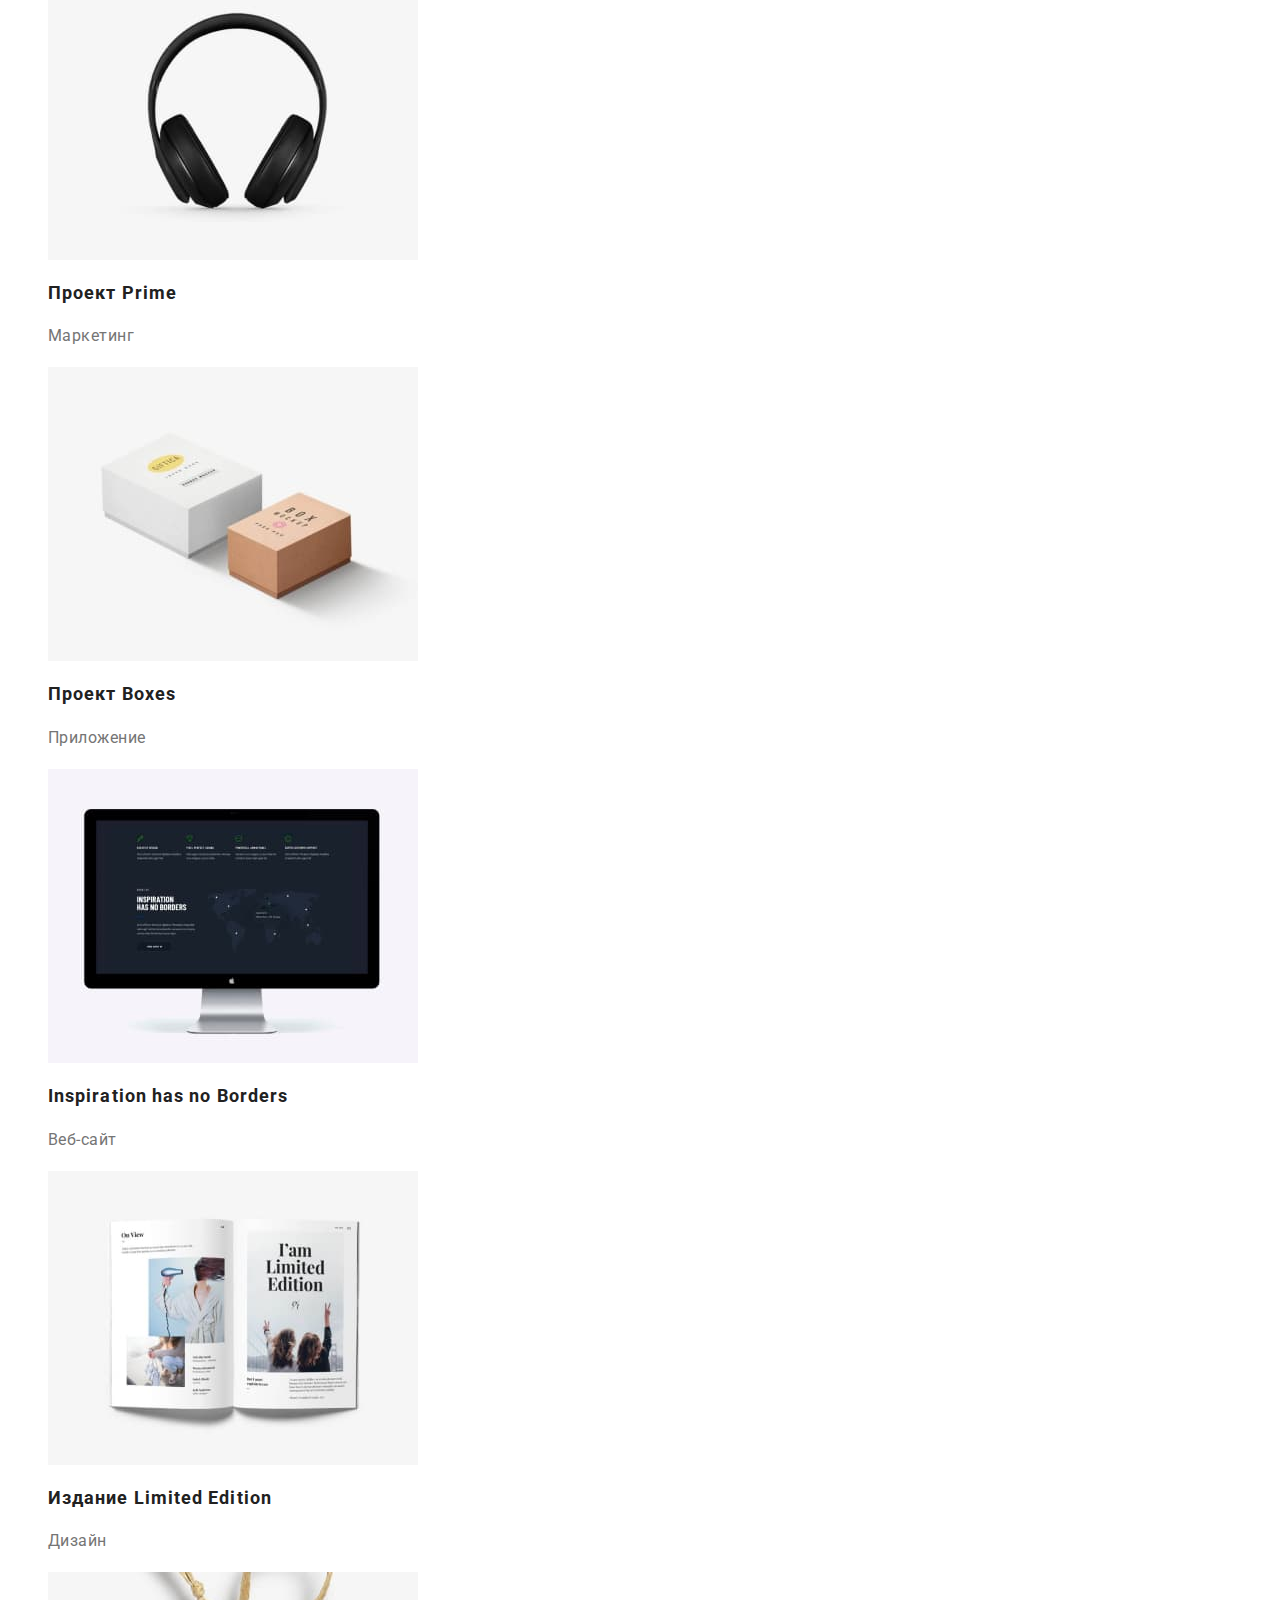
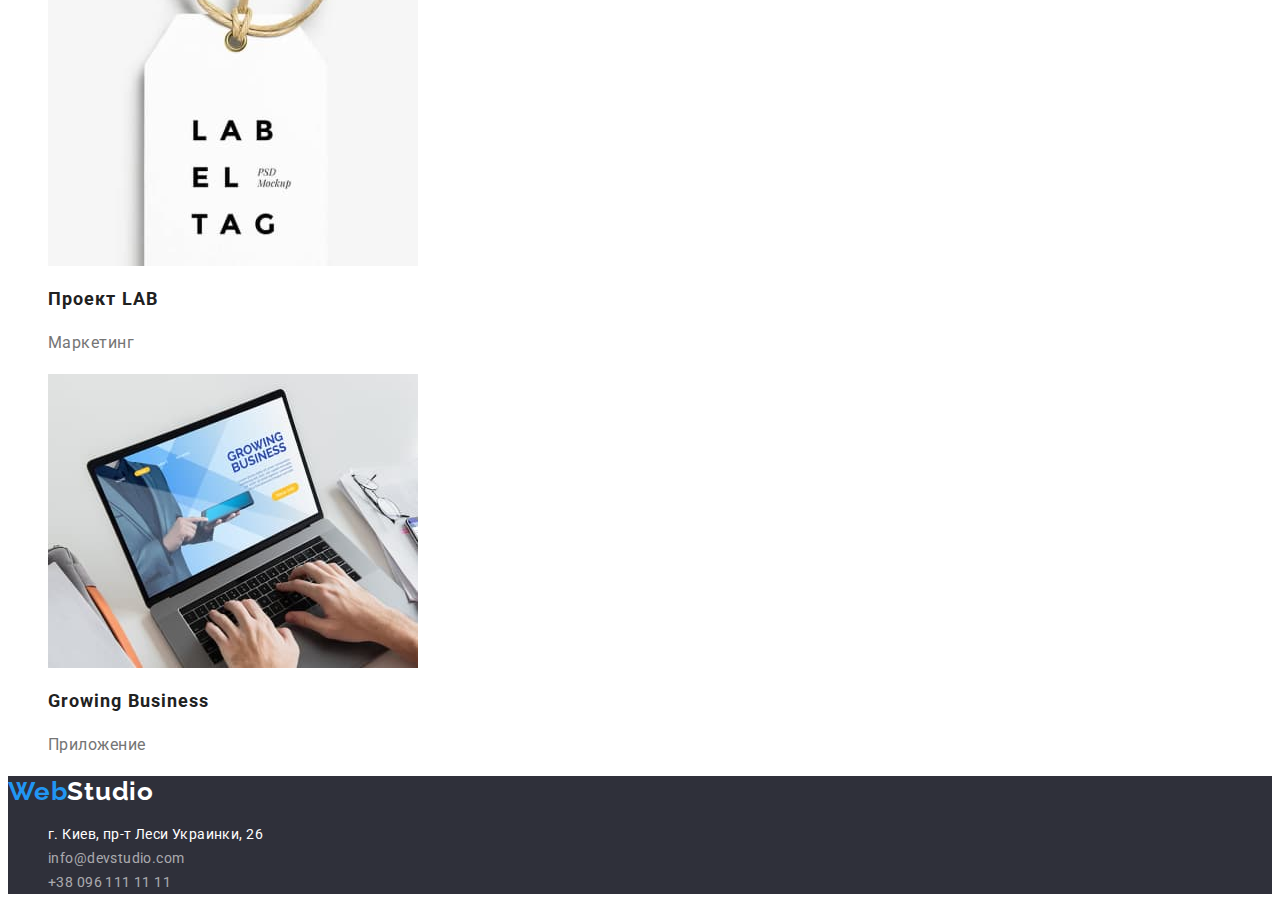
==== commit 5b10992d: "correction" ====
--- a/portfolio.html
+++ b/portfolio.html
@@ -20,7 +20,7 @@
       <nav class="header-nav">
         <ul class="header-list list">
           <li class="header-item">
-            <a href="./index.html" target="_blank" class="header-link link"> Студия</a>
+            <a href="./index.html" class="header-link link"> Студия</a>
           </li>
           <li class="header-item">
             <a href="#" class="header-link link">Портфолио</a>
@@ -30,10 +30,10 @@
       </nav>
       <ul class="header-contact list">
         <li class="header-item">
-          <a href="mailto:info@devstudio.com" class="header-link link">info@devstudio.com</a>
+          <a href="mailto:info@devstudio.com" class="header-mail link">info@devstudio.com</a>
         </li>
         <li class="header-item">
-          <a href="tel:+380961111111" class="header-link link">+38 096 111 11 11</a>
+          <a href="tel:+380961111111" class="header-phone link">+38 096 111 11 11</a>
         </li>
       </ul>
     </header>
--- a/Css/style.css
+++ b/Css/style.css
@@ -1,7 +1,7 @@
 :root {
   --title-color: #212121;
   --main-font: roboto, sans-serif;
-  --background-color: #e5e5e5;
+  --background-color: #ffffff;
 }
 body {
   font-family: var(--main-font);
@@ -74,6 +74,7 @@
   letter-spacing: 0.06em;
   color: #212121;
   cursor: pointer;
+  background-color: #7dc0f7;
 }
 .hero-button:hover,
 .hero-button:focus {
@@ -121,9 +122,6 @@
   text-align: center;
   letter-spacing: 0, 03em;
   color: var(--title-color);
-}
-.team-list {
-  background-color: #ffffff;
 }
 .team-title {
   font-weight: 500;
@@ -203,3 +201,7 @@
 .project-list {
   background-color: #ffffff;
 }
+/* ----------footer---------- */
+.footer-desk {
+  color: #ffffff;
+}
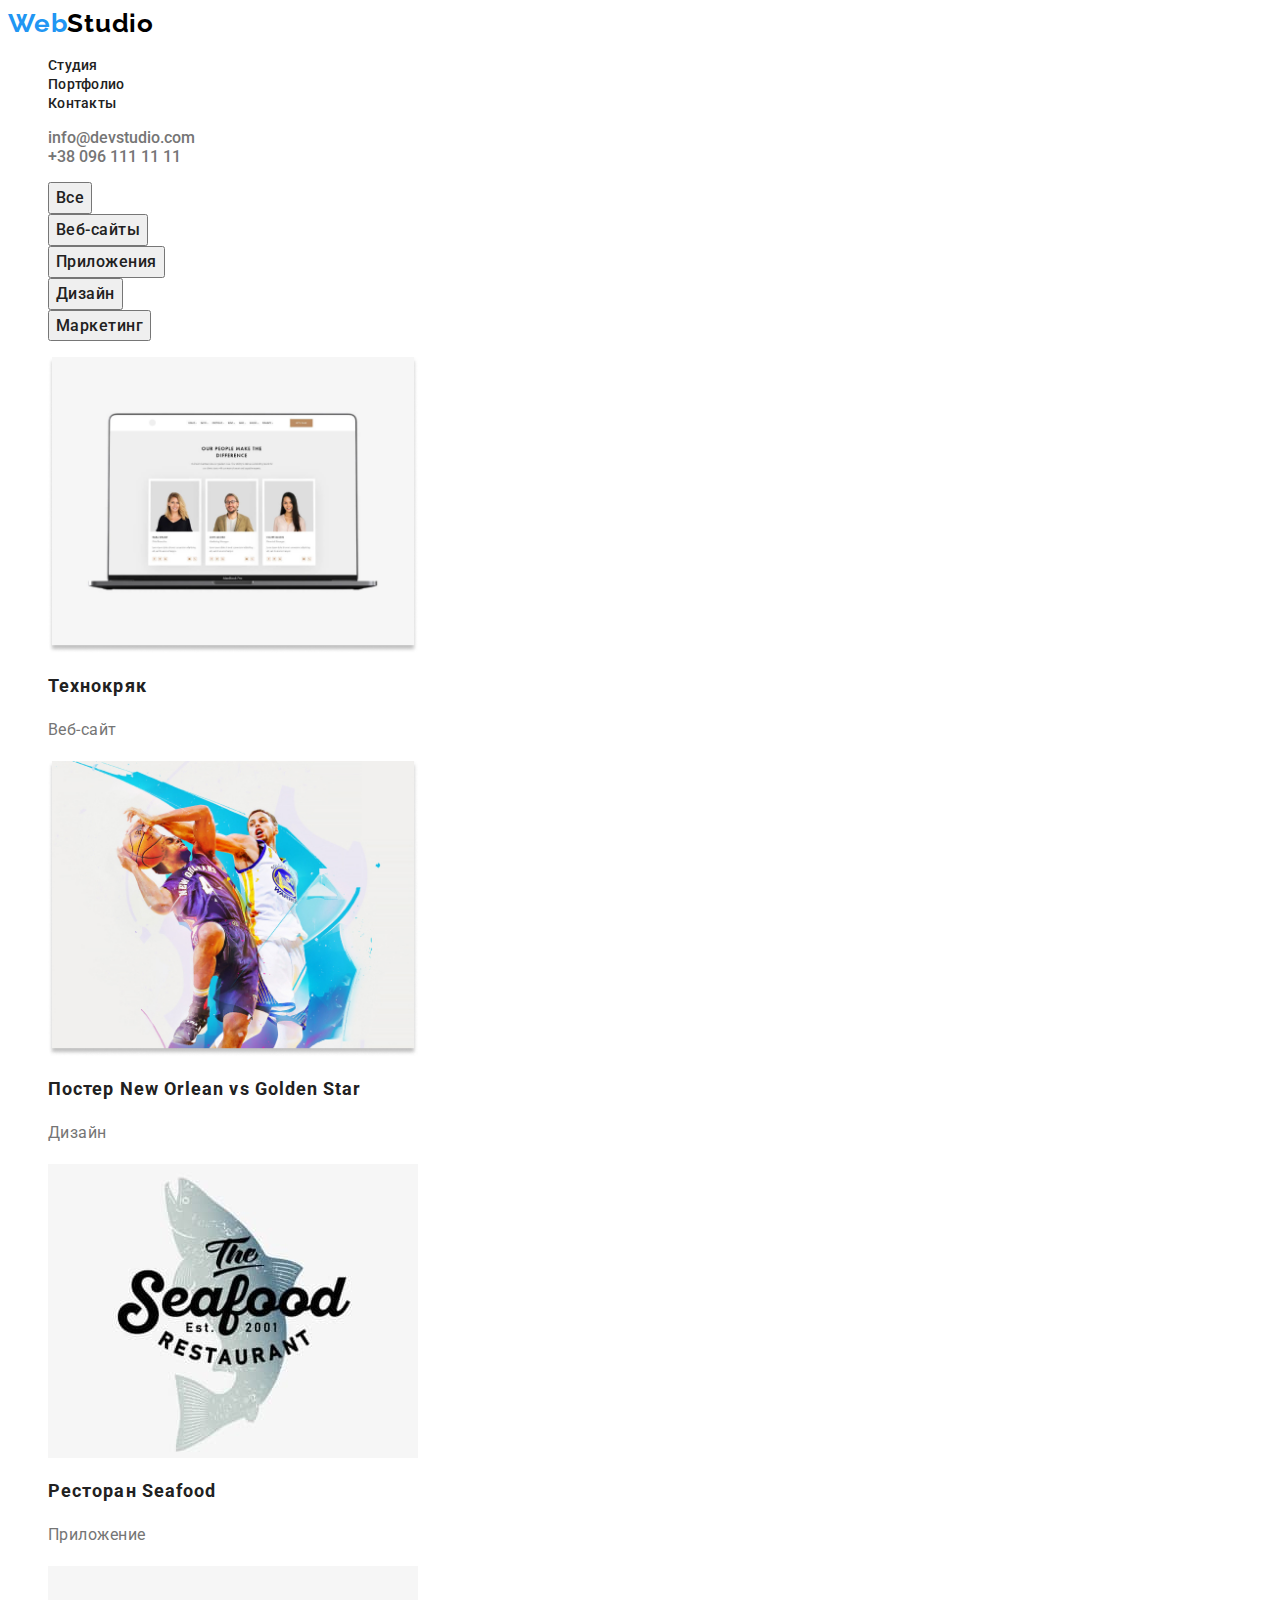
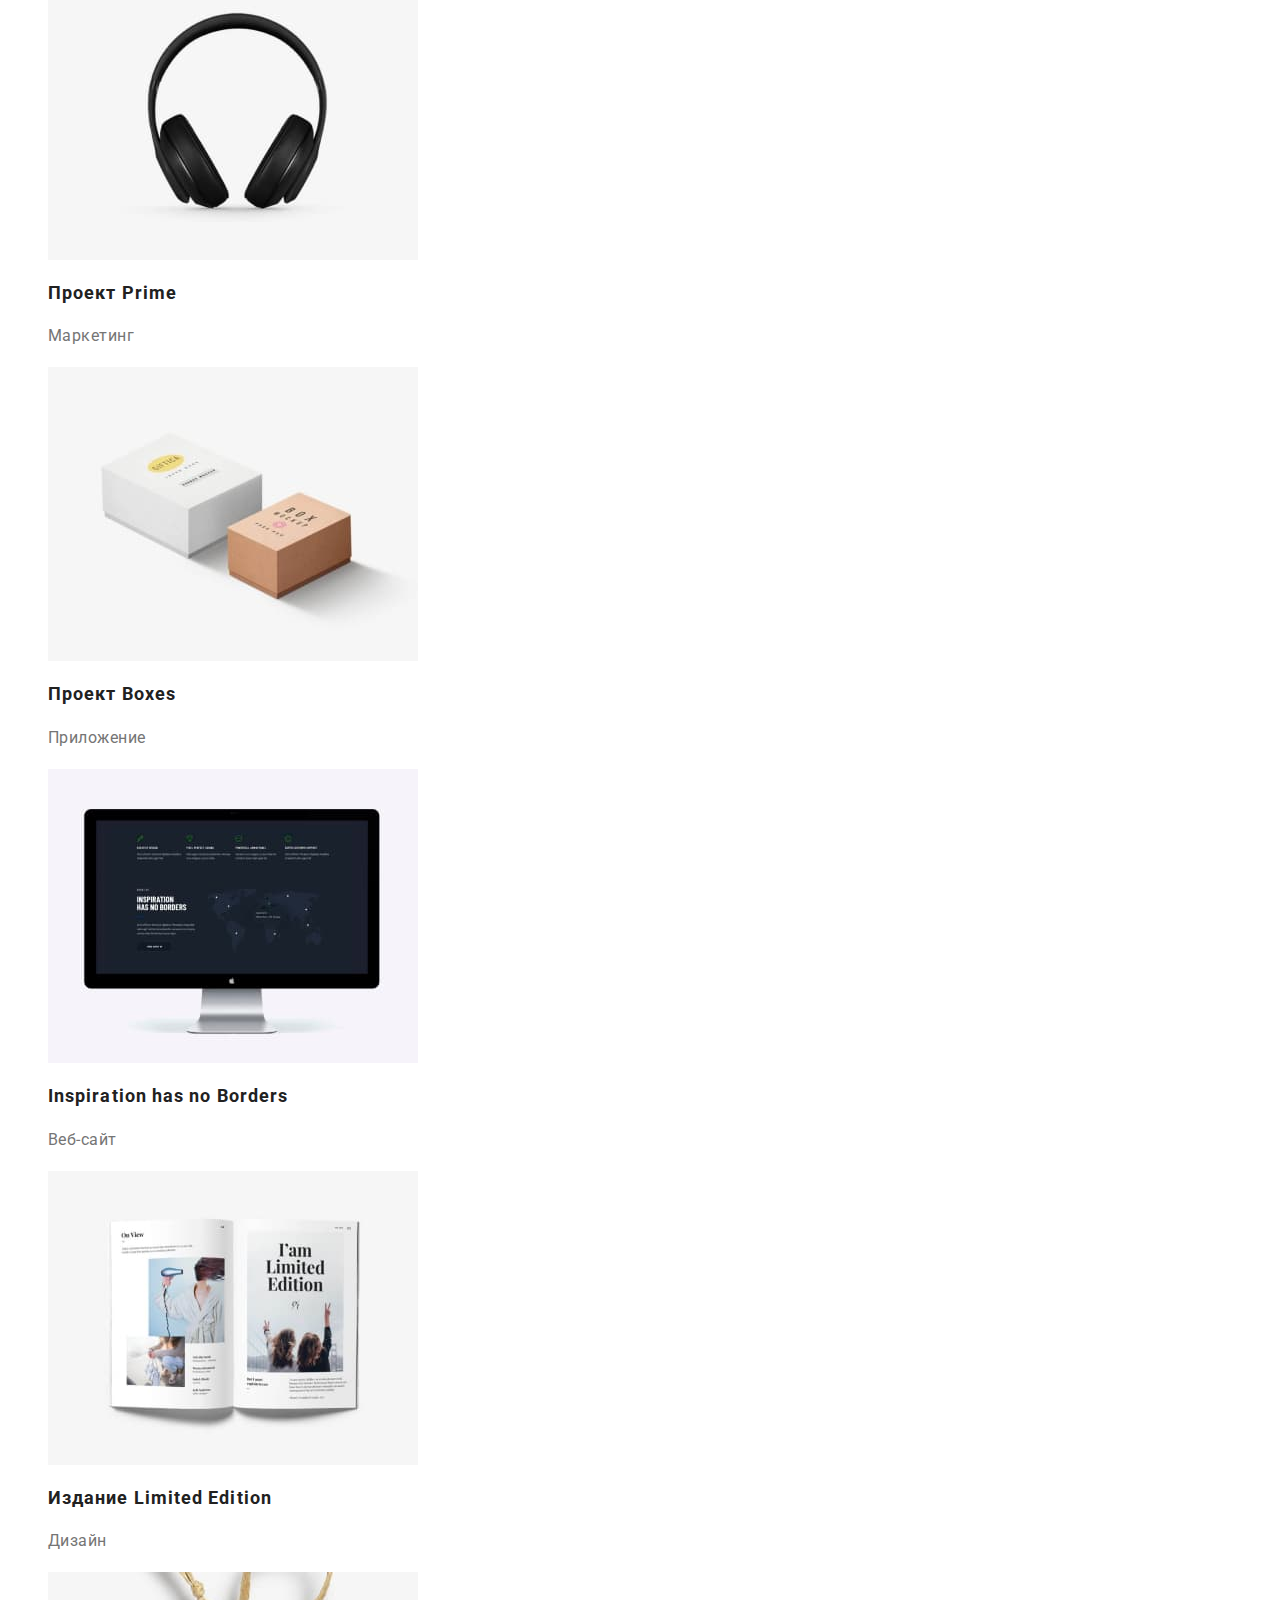
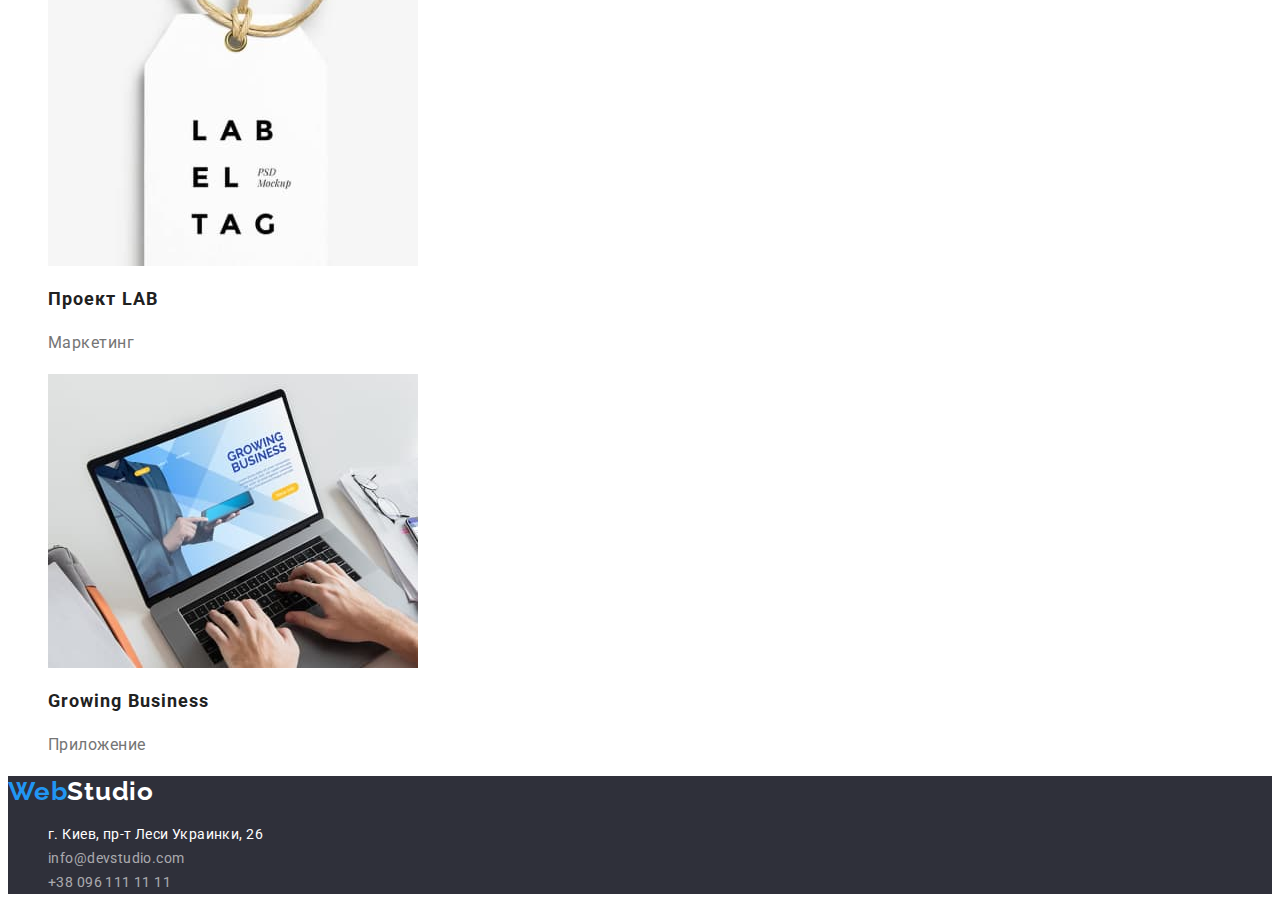
==== commit 9f10ad50: "finish" ====
--- a/portfolio.html
+++ b/portfolio.html
@@ -19,11 +19,9 @@
       <a href="#" class="header-logo">Web<span class="header-desk">Studio</span></a>
       <nav class="header-nav">
         <ul class="header-list list">
+          <li class="header-item"><a href="#" class="header-link link"> Студия</a></li>
           <li class="header-item">
-            <a href="./index.html" class="header-link link"> Студия</a>
-          </li>
-          <li class="header-item">
-            <a href="#" class="header-link link">Портфолио</a>
+            <a href="./portfolio.html" class="header-link link">Портфолио</a>
           </li>
           <li class="header-item"><a href="#контакты" class="header-link link">Контакты</a></li>
         </ul>
--- a/Css/style.css
+++ b/Css/style.css
@@ -2,18 +2,25 @@
   --title-color: #212121;
   --main-font: roboto, sans-serif;
   --background-color: #ffffff;
-}
+  --logo-color: #2196f3;
+  --contact-color: #757575;
+}
+
 body {
   font-family: var(--main-font);
   background-color: var(--background-color);
-  color: #212121;
+  color: var(--title-color);
 }
 /*--------------------- header*/
 .header {
-  background-color: #ffffff;
+  background-color: var(--background-color);
 }
 .list {
   list-style: none;
+}
+.header-list,
+.header-contact {
+  font-weight: 500;
 }
 .header-logo,
 .footer-logo {
@@ -23,7 +30,7 @@
   font-size: 26px;
   line-height: 1.19;
   letter-spacing: 0.03em;
-  color: #2196f3;
+  color: var(--logo-color);
 }
 .header-desk,
 .footer-desk {
@@ -40,15 +47,15 @@
   font-size: 14px;
   line-height: 1.14;
   letter-spacing: 0.02em;
-  color: #212121;
+  color: var(--title-color);
 }
 .header-phone,
 .header-mail {
-  color: #757575;
+  color: var(--contact-color);
 }
 .link:hover,
 .link:focus {
-  color: #2196f3;
+  color: var(--logo-color);
 }
 /* ------------hero-section-*/
 .hero-section {
@@ -61,7 +68,7 @@
   text-align: center;
   letter-spacing: 0.06em;
   text-transform: uppercase;
-  color: #ffffff;
+  color: var(--background-color);
 }
 .hero-button {
   font-family: 'Roboto';
@@ -72,14 +79,14 @@
   align-items: center;
   text-align: center;
   letter-spacing: 0.06em;
-  color: #212121;
+  color: var(--background-color);
   cursor: pointer;
-  background-color: #7dc0f7;
+  background-color: var(--logo-color);
 }
 .hero-button:hover,
 .hero-button:focus {
-  color: #ffffff;
-  background-color: #2196f3;
+  color: var(--background-color);
+  background-color: #188ce8;
 }
 /* ------section benefist */
 .benefist-subject,
@@ -92,14 +99,14 @@
   line-height: 1.14;
   letter-spacing: 0.03em;
   text-transform: uppercase;
-  color: #212121;
+  color: var(--title-color);
 }
 .benefist-text {
   font-weight: 400;
   font-size: 14px;
   line-height: 1.71;
   letter-spacing: 0.03em;
-  color: #757575;
+  color: var(--contact-color);
 }
 /* --------case-section */
 .case-heading {
@@ -137,10 +144,10 @@
   line-height: 1.19;
   text-align: center;
   letter-spacing: 0.03em;
-  color: #757575;
+  color: var(--contact-color);
 }
 .team-item {
-  background: #ffffff;
+  background: var(--background-color);
   box-shadow: 0px 1px 3px rgba(0, 0, 0, 0.12), 0px 1px 1px rgba(0, 0, 0, 0.14),
     0px 2px 1px rgba(0, 0, 0, 0.2);
   border-radius: 0px 0px 4px 4px;
@@ -151,7 +158,7 @@
   font-size: 14px;
   line-height: 1.71;
   letter-spacing: 0.03em;
-  color: #ffffff;
+  color: var(--background-color);
 }
 .footer-link {
   font-weight: 400;
@@ -173,13 +180,13 @@
   line-height: 1.62;
   text-align: center;
   letter-spacing: 0.03em;
-  color: #212121;
+  color: var(--title-color);
   cursor: pointer;
 }
 .main-button:hover,
 .main-button:focus {
-  color: #ffffff;
-  background-color: #2196f3;
+  color: var(--background-color);
+  background-color: var(--logo-color);
 }
 
 /*-------project-section----  */
@@ -196,12 +203,12 @@
   font-size: 16px;
   line-height: 1.88;
   letter-spacing: 0.03em;
-  color: #757575;
+  color: var(--contact-color);
 }
 .project-list {
-  background-color: #ffffff;
+  background-color: var(--background-color);
 }
 /* ----------footer---------- */
 .footer-desk {
-  color: #ffffff;
-}
+  color: var(--background-color);
+}
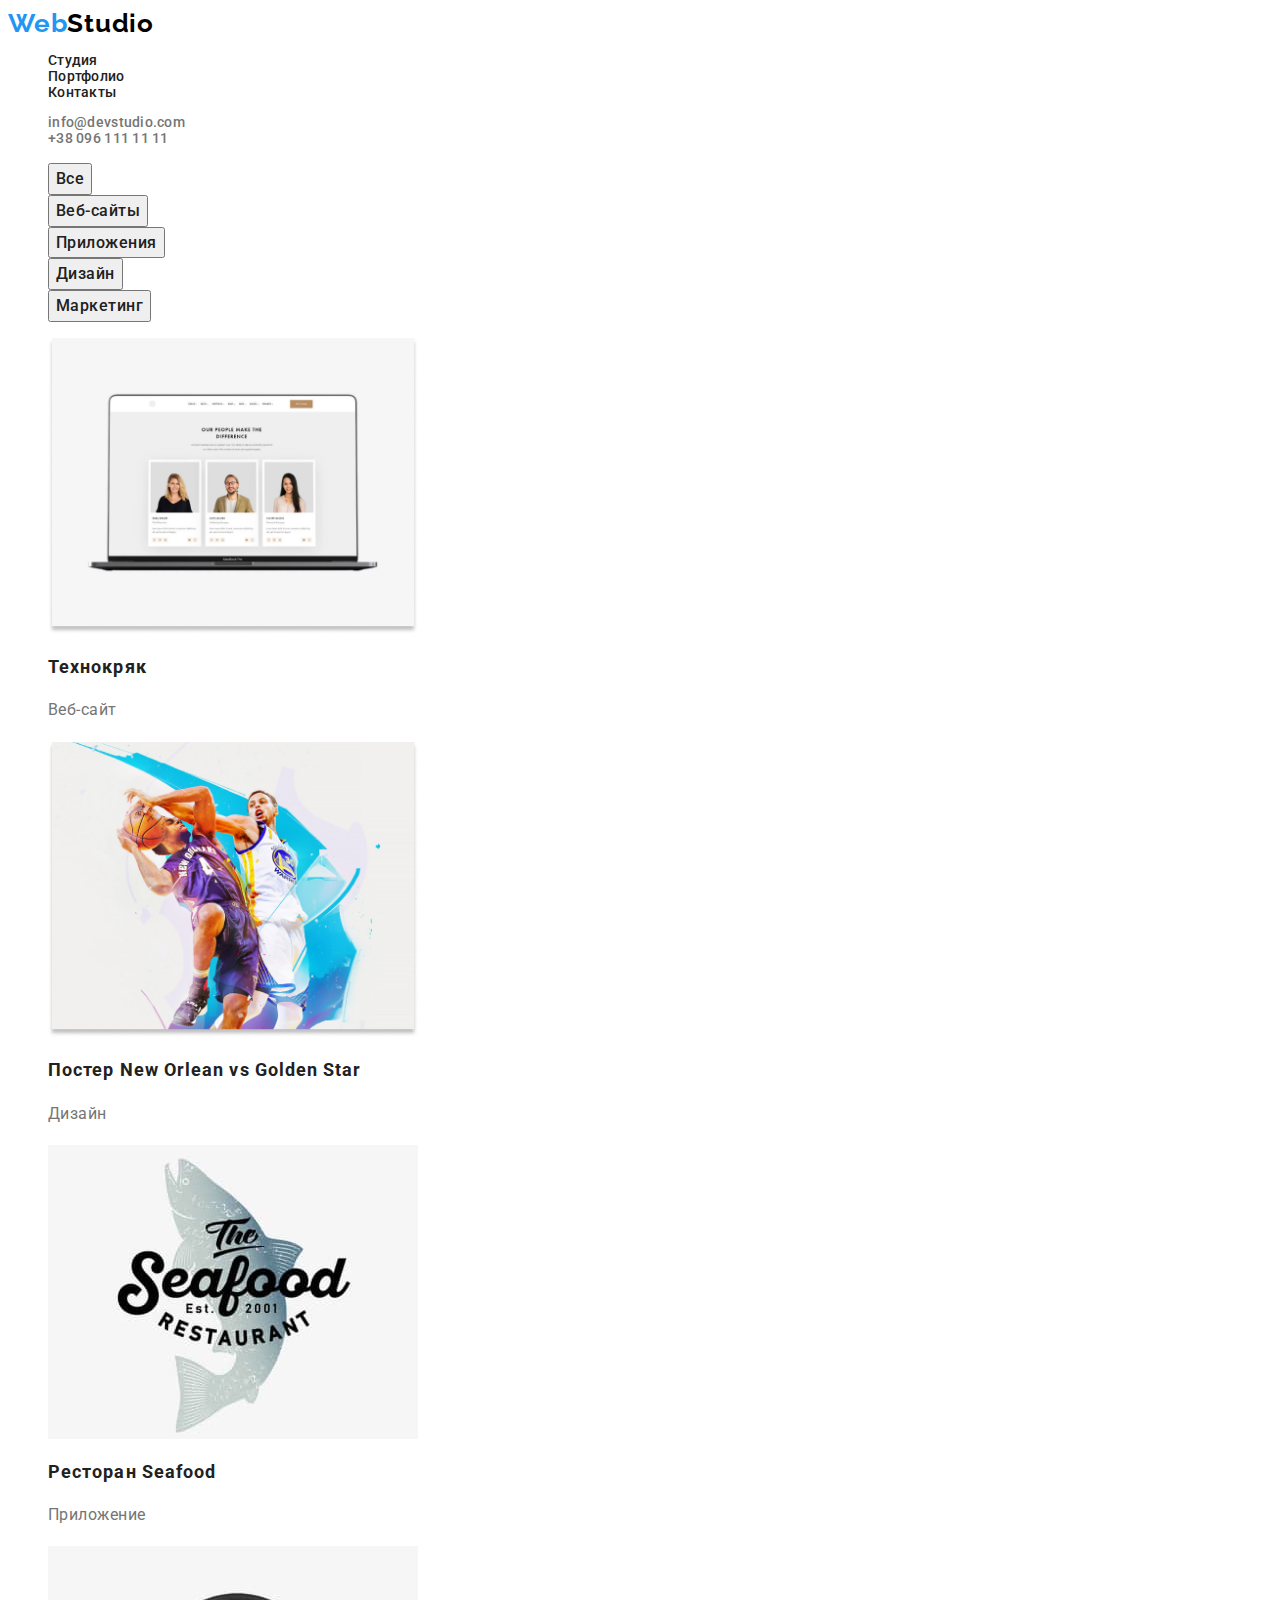
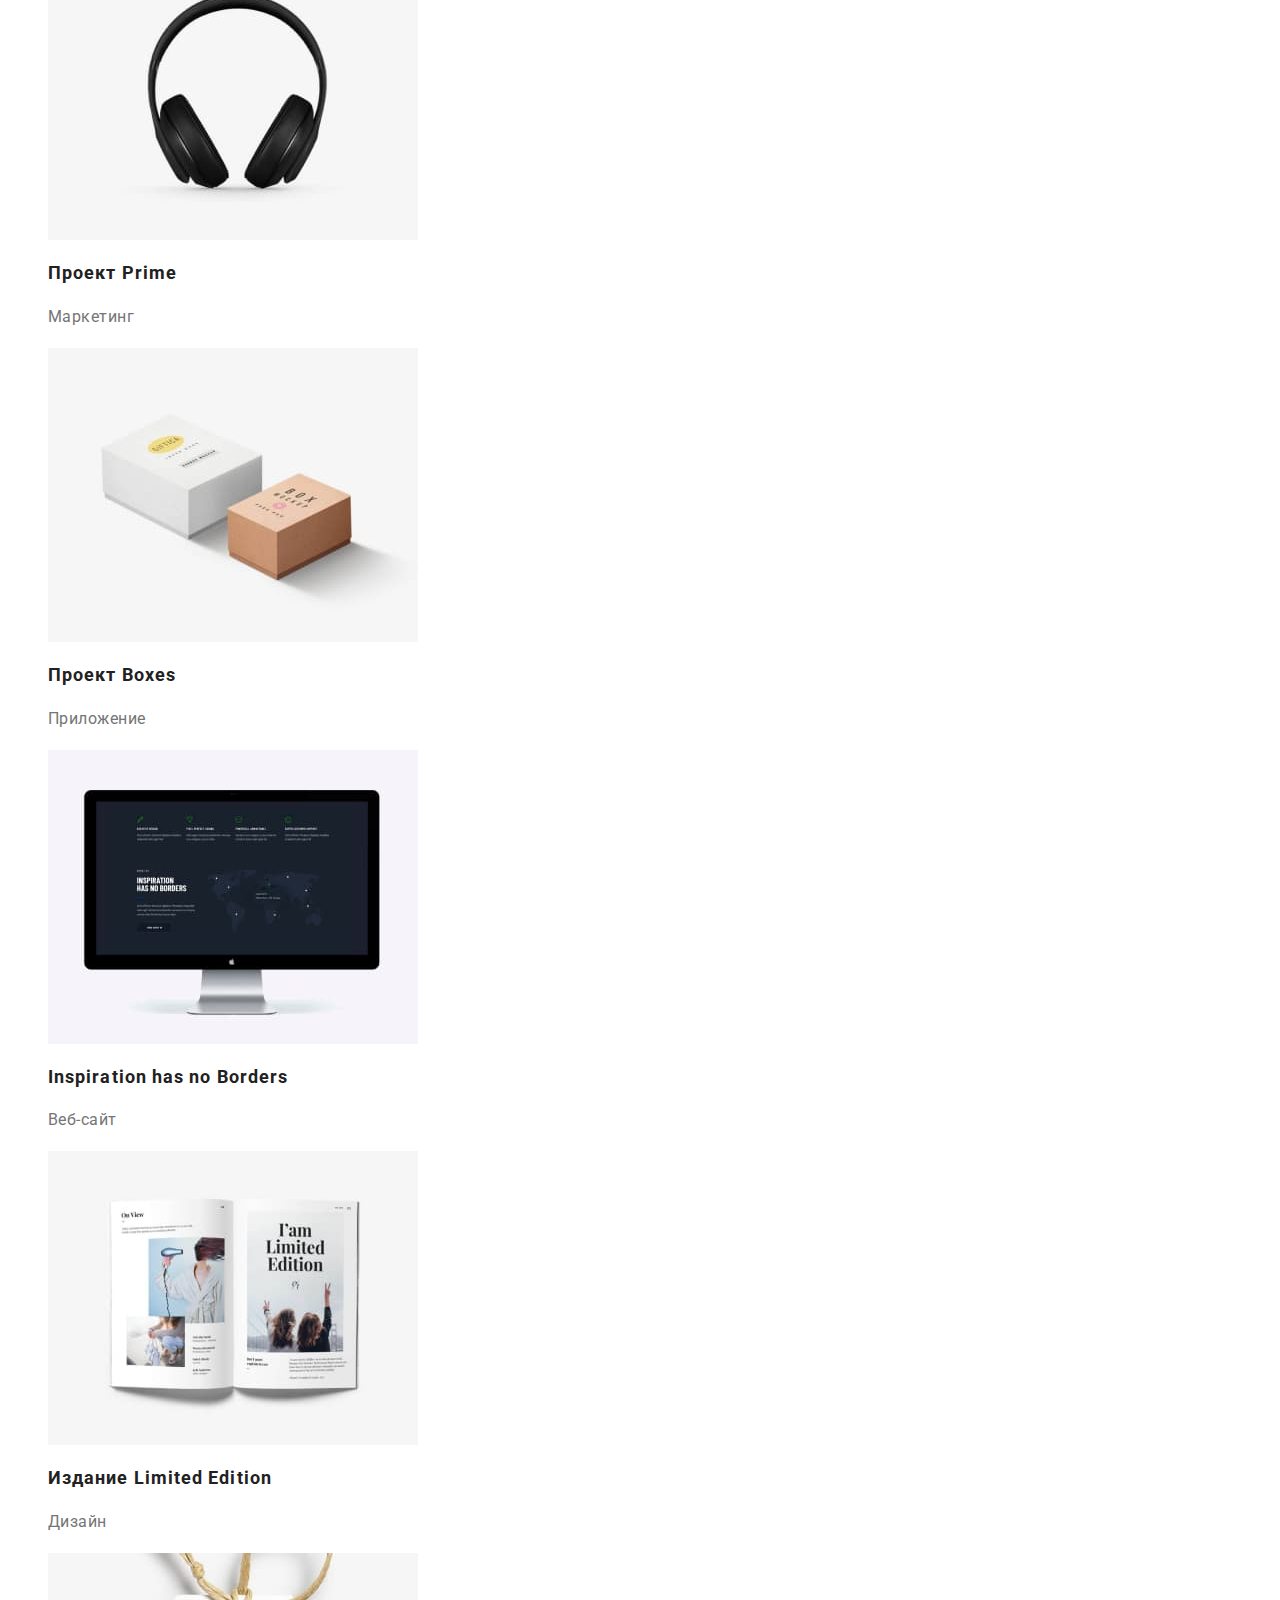
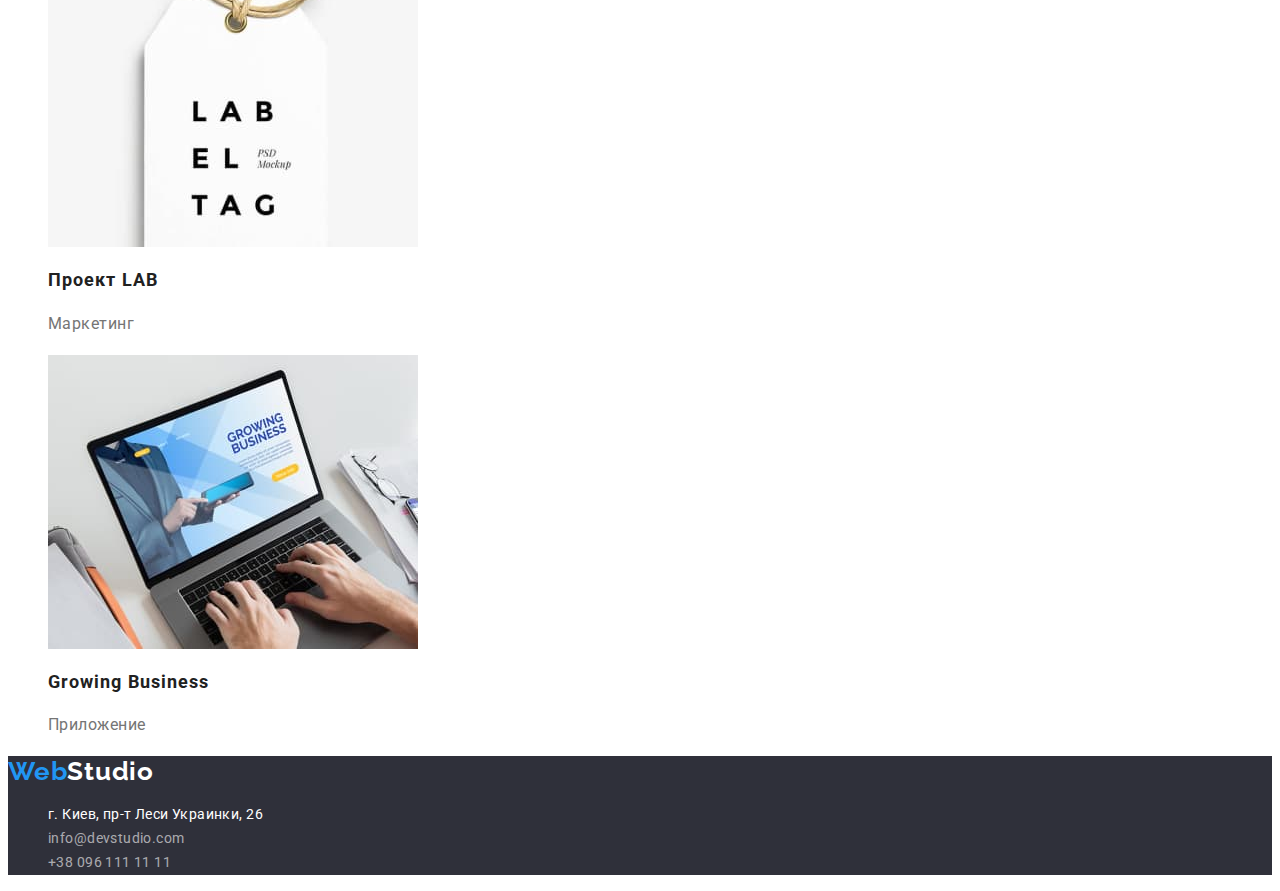
==== commit e3befe92: "header correct" ====
--- a/portfolio.html
+++ b/portfolio.html
@@ -19,19 +19,19 @@
       <a href="#" class="header-logo">Web<span class="header-desk">Studio</span></a>
       <nav class="header-nav">
         <ul class="header-list list">
-          <li class="header-item"><a href="#" class="header-link link"> Студия</a></li>
+          <li class="header-item"><a href="./index.html" class="header-link link"> Студия</a></li>
           <li class="header-item">
             <a href="./portfolio.html" class="header-link link">Портфолио</a>
           </li>
           <li class="header-item"><a href="#контакты" class="header-link link">Контакты</a></li>
         </ul>
       </nav>
-      <ul class="header-contact list">
+      <ul class="header-items list">
         <li class="header-item">
-          <a href="mailto:info@devstudio.com" class="header-mail link">info@devstudio.com</a>
+          <a href="mailto:info@devstudio.com" class="header-contact link">info@devstudio.com</a>
         </li>
         <li class="header-item">
-          <a href="tel:+380961111111" class="header-phone link">+38 096 111 11 11</a>
+          <a href="tel:+380961111111" class="header-contact link">+38 096 111 11 11</a>
         </li>
       </ul>
     </header>
--- a/Css/style.css
+++ b/Css/style.css
@@ -19,8 +19,11 @@
   list-style: none;
 }
 .header-list,
-.header-contact {
-  font-weight: 500;
+.header-items {
+  font-weight: 500;
+  font-size: 14px;
+  line-height: 1.14;
+  letter-spacing: 0.02em;
 }
 .header-logo,
 .footer-logo {
@@ -49,8 +52,7 @@
   letter-spacing: 0.02em;
   color: var(--title-color);
 }
-.header-phone,
-.header-mail {
+.header-contact {
   color: var(--contact-color);
 }
 .link:hover,
